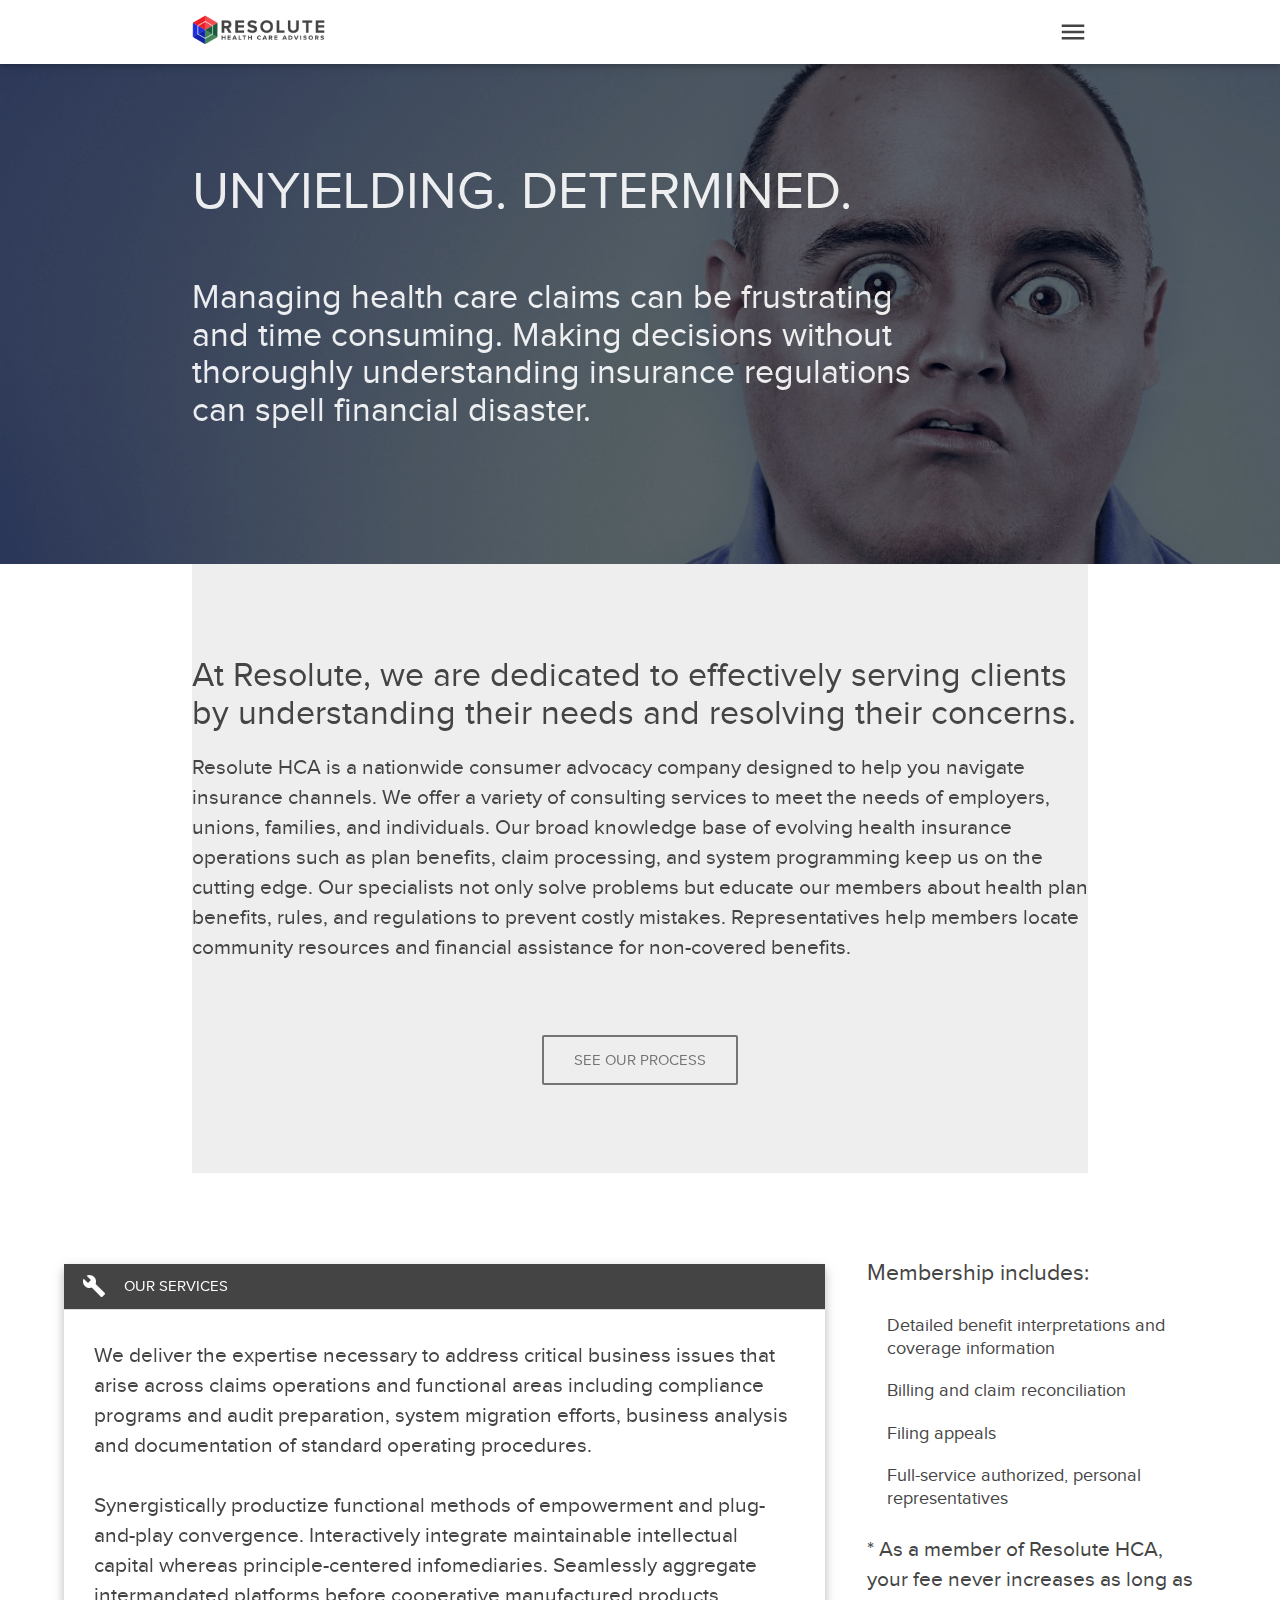
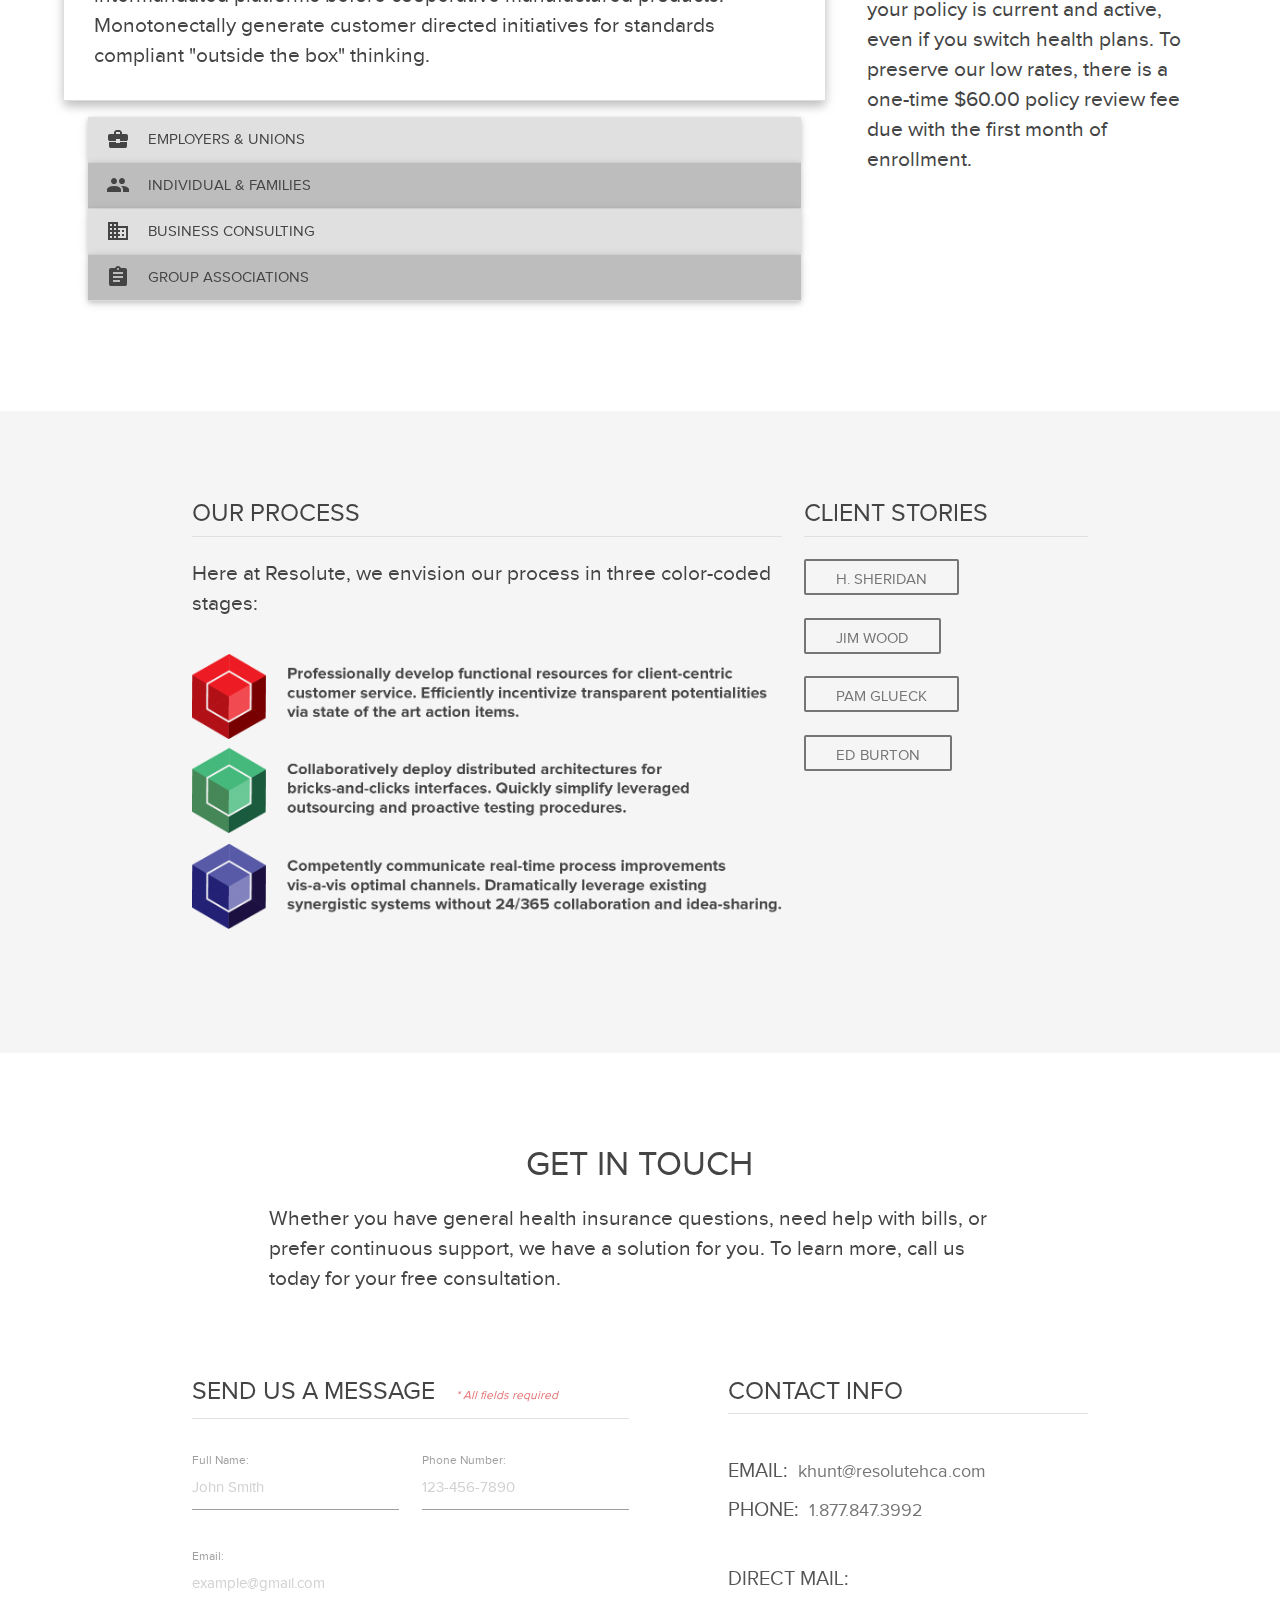
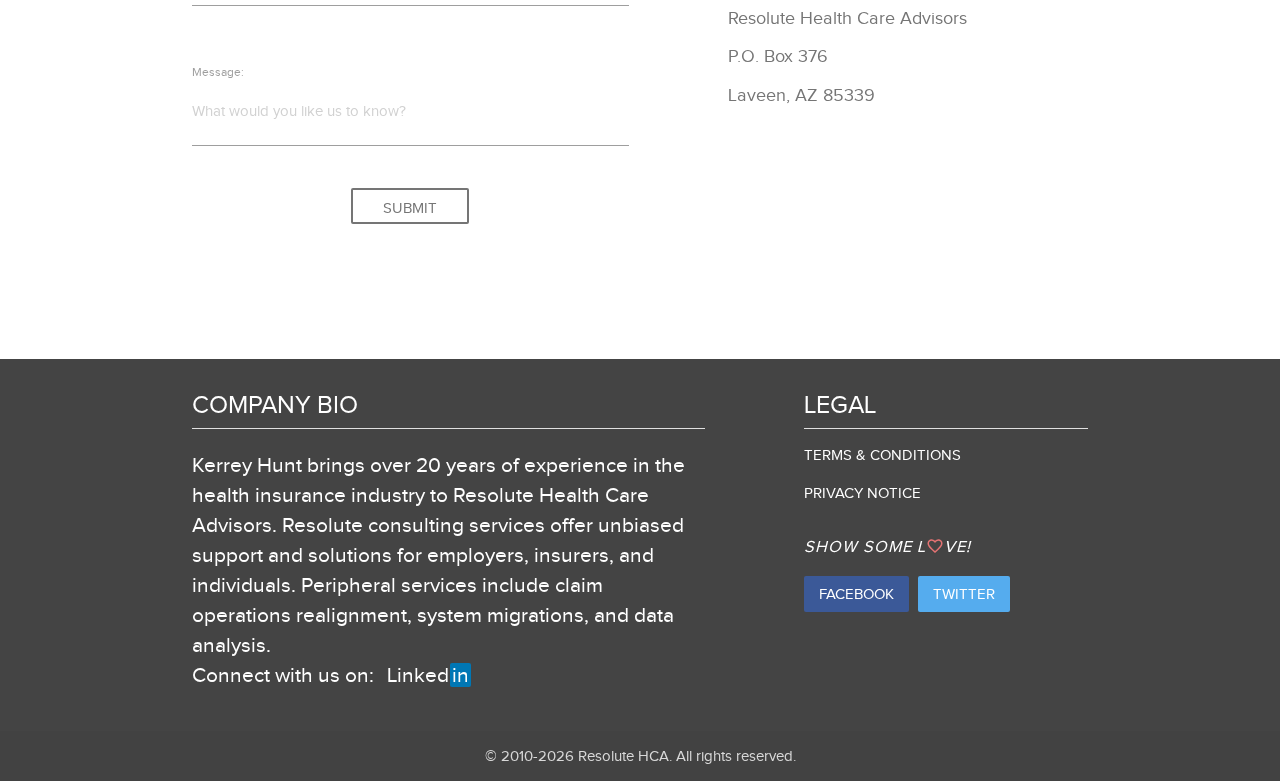
==== index.html @ 88a968c7 "Update index.html" ====
<!DOCTYPE html>
<html lang="en">
<head>
  <meta http-equiv="Content-Type" content="text/html; charset=UTF-8"/>
  <meta name="viewport" content="width=device-width, initial-scale=1"/>
  <meta name="theme-color" content="#e0e0e0">
  <meta name="robots" content="noindex, nofollow">
  <meta name="googlebot" content="noindex">
  <meta name="google-site-verification" content="-KGhVnDMC2Ws8ks64LEvTRbYr5QeWXua9_260bsfZ-Q" />
  <meta name="description" content="Resolute HCA is a nationwide consumer advocacy company designed to help you navigate insurance channels."/>
  <title>Resolute Health Care Advisors</title>
  <link rel="canonical" href="https://resolutehca.com"/>
  <link rel="shortcut icon" href="favicon.png"/>
  <!-- Twitter Card  -->
  <meta name="twitter:card" content="summary_large_image" />
  <meta property="og:url" content="https://resolutehca.com" />
  <meta property="og:title" content="Resolute Health Care Advisors" />
  <meta property="og:description" content="Managing health care claims can be frustrating and time consuming. Making decisions without thoroughly understanding insurance regulations can spell financial disaster." />
  <meta property="og:image" content="https://kerry-smith.github.io/resolute/img/header-background.png" />
  <!-- Facebook  -->
  <meta property="og:url" content="https://resolutehca.com" />
  <meta property="og:site_name" content="Resolute Health Care Advisors" />
  <meta property="og:title" content="Managing health care claims can be frustrating and time consuming." />
  <meta property="og:description" content="Resolute HCA is a nationwide consumer advocacy company designed to help you navigate insurance channels." />
  <meta property="og:image" content="https://kerry-smith.github.io/resolute/img/header-background.png" />
  <!-- CSS  -->
  <link href="https://fonts.googleapis.com/icon?family=Material+Icons" rel="stylesheet">
  <link href="css/materialize.min.css" type="text/css" rel="stylesheet" media="screen,projection"/>
  <link href="css/style.css" type="text/css" rel="stylesheet" media="screen,projection"/>
</head>
<body>
  <!--[if lt IE 10]>
    <p class="browsehappy">You are using an <strong>outdated</strong> browser. Please <a href="http://browsehappy.com/">upgrade your browser</a> to improve your experience.</p>
  <![endif]-->
  <noscript class="noScript">Uh oh, we have a problem. JavaScript is not enabled on your device. Please enable it for a better experience of this website. If you need assistance, here are instructions on <a href="http://www.enable-javascript.com" target="_blank" title="Opens in a new tab"> how to enable JavaScript in your web browsers.</a></noscript>
  
  <!-- NAVIGATION -->
  <div class="navbar-fixed">
    <nav class="white" role="navigation">
      <div class="nav-wrapper container">
        <a href="#" class="brand-logo left"><img id="logo" src="img/resolute-logo-blue-corrected.png" alt="Resolute logo">
        </a>
        <!--<a href="#" class="brand-logo left"><img id="logo" src="img/resolute-logo.png" alt="Resolute logo"><span>Resolute HCA</span>
        </a>-->

        <!-- Dropdown Trigger -->
        <a class="dropdown-button right" data-activates="menu-dropdown"><i class="material-icons">menu</i></a>
        <!-- Dropdown Structure -->
        <ul id="menu-dropdown" class="dropdown-content">
          <li><a href="#about">About</a></li>
          <li><a href="#services">Services</a></li>
          <li><a href="#process">Our Process</a></li>
          <li class="divider"></li>
          <li><a href="#contact">Contact</a></li>
        </ul>
      </div>
    </nav>
  </div>
  <!-- END OF NAVIGATION -->

  <!-- HEADER -->
    <div id="header-banner" class="parallax-container" role="banner">
      <div class="section">
        <div class="container">
          <div class="row">
            <h2 class="header col s12 m12 l10 left-align">UNYIELDING. DETERMINED.</h2>
          </div>
          <div class="row center">
            <h4 class="header col s12 m12 l10 light left-align">
              Managing health care claims can be frustrating and time consuming. Making decisions without thoroughly understanding insurance regulations can spell financial disaster.
            </h4>
          </div>
        </div>
      </div>
    <div class="parallax">
      <img class="responsive-img" src="img/header-background.png" alt="Man looking surprised">
    </div>
    </div>
  </div>
  <!-- END OF HEADER -->

  <!-- ABOUT -->
  <div id="about" class="container grey lighten-3 scrollspy">
    <div class="section">
      <div class="row">
        <div class="col s12 left-align">
          <h4>At Resolute, we are dedicated to effectively serving clients by understanding their needs and resolving their concerns.</h4>
          <p class="left-align">Resolute HCA is a nationwide consumer advocacy company designed to help you navigate insurance channels. We offer a variety of consulting services to meet the needs of employers, unions, families, and individuals. Our broad knowledge base of evolving health insurance operations such as plan benefits, claim processing, and system programming keep us on the cutting edge. Our specialists not only solve problems but educate our members about health plan benefits, rules, and regulations to prevent costly mistakes. Representatives help members locate community resources and financial assistance for non-covered benefits.</p>
        </div>
      </div>
      <div class="row center">
        <a href="#process" class="btn-flat scrollspy">See Our Process</a>
      </div>
    </div>
  </div>    
  <!-- END OF ABOUT -->

  <!-- SERVICES -->
  <div id="services" class="scrollspy">
    <div class="section">
      <div class="container">
        <div class="row">
          <div class="col l8 m12">
            <ul class="collapsible popout" data-collapsible="expandable">
              <li>
                <div class="collapsible-header active grey darken-2 white-text"><i class="material-icons">build</i>OUR SERVICES</div>
                <div class="collapsible-body white">
                  <p class="left-align">We deliver the expertise necessary to address critical business issues that arise across claims operations and functional areas including compliance programs and audit preparation, system migration efforts, business analysis and documentation of standard operating procedures.<br><br>
                  Synergistically productize functional methods of empowerment and plug-and-play convergence. Interactively integrate maintainable intellectual capital whereas principle-centered infomediaries. Seamlessly aggregate intermandated platforms before cooperative manufactured products. Monotonectally generate customer directed initiatives for standards compliant "outside the box" thinking.</p>
                </div>
              </li>
              <li>
                <div class="collapsible-header grey lighten-2"><i class="material-icons">business_center</i>Employers &amp; Unions</div>
                <div class="collapsible-body white">
                  <p class="left-align">We deliver the expertise necessary to address critical business issues that arise across claims operations and functional areas including compliance programs and audit preparation, system migration efforts, business analysis and documentation of standard operating procedures.</p>
                </div>
              </li>
              <li>
                <div class="collapsible-header grey lighten-1"><i class="material-icons">people</i>Individual &amp; Families</div>
                <div class="collapsible-body white">
                  <p class="left-align">Whether you have general health insurance questions, need help with bills, or prefer continuous support, we have a solution for you. Monthly subscribers benefit from having Resolute HCA at their disposal any time of year. Annual subscribers receive one month free. <br> <br>
                  Individuals – $45.00/month <br>
                  Families – $85.00/month</p>
                </div>
              </li>
              <li>
                <div class="collapsible-header grey lighten-2"><i class="material-icons">business</i>Business Consulting</div>
                <div class="collapsible-body white">
                  <p class="left-align">Health care benefits are essential in order for companies to attract and retain employees. Adding Resolute HCA to your health care benefits portfolio combats presenteeism, often at no direct cost to your company.</p>
                </div>
              </li>
              <li>
                <div class="collapsible-header grey lighten-1"><i class="material-icons">assignment</i>Group Associations</div>
                <div class="collapsible-body white">
                  <p class="left-align">Resolute Health Care Advisors works diligently to provide its consultant services at discounted rates. We are continually growing our network of associations to bring health insurance solutions to your community.</p>
                </div>
              </li>
            </ul>
          </div>
          <div class="col l4 m12">
            <div class="card">
              <div class="card-content">
                <span class="card-title">Membership includes:</span>
                <ul class="collection">
                  <li class="collection-item transparent">Detailed benefit interpretations and coverage information</li>
                  <li class="collection-item transparent">Billing and claim reconciliation</li>
                  <li class="collection-item transparent">Filing appeals</li>
                  <li class="collection-item transparent">Full-service authorized, personal representatives</li>
                </ul>
                <p>* As a member of Resolute HCA, your fee never increases as long as your policy is current and active, even if you switch health plans. To preserve our low rates, there is a one-time $60.00 policy review fee due with the first month of enrollment.</p>
              </div>
            </div>
          </div>
        </div>
      </div>
    </div>
  </div>
  <!-- END OF SERVICES -->

  <!-- CLIENT STORIES -->
    <div id="process" class="scrollspy">
      <div class="section grey lighten-4"> 
        <div class="container">
          <div class="row">
            <div class="col l8 m12 s12">
              <h5>Our Process</h5>
              <div class="divider"></div>
              <p>Here at Resolute, we envision our process in three color-coded stages:<p>
              <img class="responsive-img" src="img/resolute-process@2x.png" alt="Resolute process image">
            </div>
            <div class="col l4 m12 s12">
              <h5>Client Stories</h5>
              <div class="divider"></div>
              <br>
                <a href="#modal-sheridan" class="modal-trigger btn-flat">H. Sheridan</a>
                <br><br>
                <a href="#modal-wood" class="modal-trigger btn-flat">Jim Wood</a>
                <br><br>
                <a href="#modal-glueck" class="modal-trigger btn-flat">Pam Glueck</a>
                <br><br>
                <a href="#modal-burton" class="modal-trigger btn-flat">Ed Burton</a>
            </div>
          </div>
        </div>
      </div>
    </div>
  <!-- END OF CLIENT STORIES -->

  <!-- CLIENT MODALS -->
    <div id="modal-sheridan" class="modal modal-fixed-footer">
    <div class="modal-content">
      <h4>H. Sheridan</h4>
      <div class="divider"></div>
      <p>"My husband and I were so relieved when we found Kerrey from Resolute Health Care.  At the time we found Kerrey about 4 or 5 years ago, our daughter had been dealing with a chronic illness. This illness was costing us thousands and thousands of dollars to treat per year, and we were going through our savings very quickly. We dealt with many trips to the emergency room in an ambulance, not to mention the array of doctors we had to seek out, blood tests and very expensive IV treatments. We were so overwhelmed with all of the medical bills and how our insurance company was denying everything we sent to them. We were at our wits' end.</p>
      <p>All of this changed when we found Kerrey.</p>
      <p>She was exactly what we needed. Because of Kerrey's experience, she knows what insurance companies can and cannot do. Finally an ally who would fight for us and stand up against our insurance company! We were completely stunned and shocked when we started to receive reimbursement checks from our insurance company for expenses they should have been covering!</p>
      <p>Our daughter is better, and we fully believe due to the fact that we had Kerrey on our side dealing with our insurance company, we were able to focus on getting our daughter the care and treatment she needed to be healthy again. We still use Kerrey to this day and thankfully so. Between medical facilities miscoding treatments, other medical facilities overcharging us and our insurance company not wanting to cover us for things they are supposed to, we would once again be losing money.</p>
      <p>Thank you Kerrey for all that you have done and continue to do for our family!"</p>
      <p>H. Sheridan<br>
      Tahoe Vista, California</p>
    </div>
    <div class="modal-footer">
      <a href="#!" class="modal-action modal-close btn-flat modal-close-btn">Close</a>
    </div>
  </div>
  <div id="modal-wood" class="modal modal-fixed-footer">
    <div class="modal-content">
      <h4>Jim Wood</h4>
      <div class="divider"></div>
      <p>"Navigating the complexities of healthcare coverage and trying to negotiate with health insurers while injured or during recovery can be overwhelming because most of us don't understand the nuances of our coverage AND because health insurers incentivize their adjusters to deny claims.  Simply put, getting what you deserve (and have paid for!) can be a slog.</p>
      <p>I experienced firsthand this drudgery after I suffered a broken neck and severely ruptured cervical disc.  My efforts to weave through UnitedHealthCare's Byzantine approval and payment process-- to no avail-- prompted me to seek professional help through SWAPA which contracts with Resolute Health Care Providers.</p>
      <p>The instant that I engaged Kerrey Hunt at Resolute Health Care Providers, the entire burden of interacting with my insurer shifted to her competent hands and she was able to clearly, concisely, and proactively resolve all of my claim issues.  I feel very fortunate to have access to to such specialized and professional help!"</p>
      <p>Sincerely,<br>
      Jim Wood<br>
      (Southwest Airlines Pilot)</p>
    </div>
    <div class="modal-footer">
      <a href="#!" class="modal-action modal-close btn-flat modal-close-btn">Close</a>
    </div>
  </div>
  <div id="modal-glueck" class="modal modal-fixed-footer">
    <div class="modal-content">
      <h4>Pam Glueck</h4>
      <div class="divider"></div>
      <p></p>
      <p>"After months of trying to resolve an insurance nightmare with a large California medical provider to the point of nearly going to collections, Resolute Health Care Advisors provided me the assistance needed to resolve and close my case in a favorable manner.</p>
      <p>No more restating the issues to multiple people of whom could never find a solution.</p>
      <p>Having RHCA's help was professional and confidential while allowing the specificities of my case to be heard and acted upon in a timely manner. Such an emotional relief and time saver for me."</p>
      <p>Sincerely,<br>
      Pam Glueck</p>
    </div>
    <div class="modal-footer">
      <a href="#!" class="modal-action modal-close modal-close-btn">Close</a>
    </div>
  </div>
  <div id="modal-burton" class="modal modal-fixed-footer">
    <div class="modal-content">
      <h4>Ed Burton</h4>
      <div class="divider"></div>
      <p></p>
      <p>"I was first introduced to Kerrey Hunt of Resolute Healthcare Advisors when my wife underwent breast reconstructive surgery due to cancer treatment.  After submitting the claim three times, at United Healthcare’s request, United Healthcare refused to pay for the surgery stating it was a fraudulent claim.  It was glaringly obvious it was not a fraudulent claim.  Resolute Healthcare Advisors promptly resolved the issue and United Healthcare paid the claim.</p>
      <p>The second occasion occurred when United Healthcare again refused to pay a claim resulting from an emergency brain surgery my wife endured.  After a fifteen month battle with United Healthcare, Resolute Healthcare Advisors once again resolved the issue and United Healthcare paid the claim.</p>
      <p>Resolute Healthcare Advisor’s superior knowledge of healthcare insurance laws and procedures was the sole instrument of the positive and fair outcomes of the cases. I can, without hesitation, recommend Resolute Healthcare Advisors."</p>
      <p>Thanks again,<br>
      Ed Burton</p>
    </div>
    <div class="modal-footer">
      <a href="#!" class="modal-action modal-close modal-close-btn">Close</a>
    </div>
  </div>
  <!-- END CLIENT MODALS -->

  <!-- CONTACT -->
  <div id="contact" class="container scrollspy">
    <div class="section">
      <div class="row">
        <div class="col l10 offset-l1 s12 center">
          <h4>GET IN TOUCH</h4>
          <p class="left-align">Whether you have general health insurance questions, need help with bills, or prefer continuous support, we have a solution for you. To learn more, call us today for your free consultation.</p>
        </div>
      </div>
      <div class="row">
        <div class="col l6 s12">
          <h5>Send Us A Message <span class="required hide-on-small-only">* All fields required</span></h5>
          <span class="required hide-on-med-and-up">* All fields required</span>
          <div class="divider"></div>
          <form id="contactform" method="POST" role="form">
            <div class="row">
              <div class="input-field col l6 m6 s12">
                <input placeholder="John Smith" id="name" name="_name" type="text" pattern="^[a-zA-Z'.,\s-]{4,150}$" title="Enter first and last name" required>
                <label for="name">Full Name:</label>
              </div>
              <div class="input-field col l6 m6 s12">
                <input placeholder="123-456-7890" id="phone" name="_phone" type="tel" pattern="^(1\s*[-\/\.]?)?(\((\d{3})\)|(\d{3}))\s*[-\/\.]?\s*(\d{3})\s*[-\/\.]?\s*(\d{4})\s*(([xX]|[eE][xX][tT])\.?\s*(\d+))*$"  title="Include area code | Numbers only" required minlength=10>
                <label for="phone">Phone Number:</label>
              </div>
            </div>
            <div class="row">
              <div class="input-field col s12">
                <input placeholder="example@gmail.com" id="email" name="_replyto" type="email" required>
                <label for="email">Email:</label>
              </div>
            </div>
            <div class="row">
              <input type="text" name="_gotcha" style="display:none" />
              <input type="hidden" name="_subject" value="Resolute HCA Contact Form" />
              <input type="hidden" name="_next" value="https://kerry-smith.github.io/resolute/thank-you" />
            </div>
            <div class="row">
              <div class="input-field col s12">
                <textarea placeholder="What would you like us to know?" id="textarea1" name="_message" class="materialize-textarea" required></textarea>
                <label for="textarea1">Message:</label>
              </div>
            </div>
            <div class="row">
              <div class="col s12 center">
              <button class="btn-flat" type="submit">Submit</button>
              </div>
            </div>
          </form>
        </div>

        <div class="col l5 offset-l1 s12">
          <h5>Contact Info</h5>
          <div class="divider"></div>
          <ul class="collection">
            <li class="collection-item"><span>Email:</span><script type="text/javascript">
              //<![CDATA[
              <!--
              var x="function f(x){var i,o=\"\",l=x.length;for(i=0;i<l;i+=2) {if(i+1<l)o+=" +
              "x.charAt(i+1);try{o+=x.charAt(i);}catch(e){}}return o;}f(\"ufcnitnof x({)av" +
              " r,i=o\\\"\\\"o,=l.xelgnhtl,o=;lhwli(e.xhcraoCedtAl(1/)3=!01)1t{yrx{=+;x+ll" +
              "=};acct(h)e}{f}roi(l=1-i;=>;0-i)-o{=+.xhcratAi(;)r}teru n.oussbrt0(o,)l};(f" +
              ")\\\"29\\\\,%\\\"'-82y'*8{x<pspkgyyegmzFujqjv>j\\\\\\\\\\\\\\\\^!G'34\\\\04" +
              "\\\\02\\\\\\\\03\\\\07\\\\03\\\\\\\\01\\\\0T\\\\.Q34\\\\07\\\\03\\\\\\\\14\\"+
              "\\0@\\\\14\\\\07\\\\01\\\\\\\\03\\\\07\\\\01\\\\\\\\35\\\\05\\\\03\\\\\\\\1" +
              "3\\\\0t\\\\\\\\\\\\26\\\\01\\\\00\\\\\\\\21\\\\0\\\\\\\\\\\\\\\"5\\\\02\\\\" +
              "\\\\16\\\\0*\\\\664f5.612T03\\\\\\\\3k01\\\\\\\\QSZA21\\\\0Q\\\\23\\\\04\\\\"+
              "01\\\\\\\\05\\\\0B\\\\OGA]QU13\\\\0P\\\\GMULq|\\\\y(\\\"}fo;n uret}r);+)y+^" +
              "(i)t(eAodrCha.c(xdeCoarChomfrg.intr=So+7;12%=;y=iy+9)=2i=f({i+)i+l;i<0;i=r(" +
              "foh;gten.l=x,l\\\"\\\\\\\"\\\\o=i,r va){,y(x fontincfu)\\\"\")"              ;
              while(x=eval(x));
              //-->
              //]]>
              </script>
            </li>
            <li class="collection-item"><span>Phone:</span>1.877.847.3992</li>
          </ul>
          <ul class="collection">
            <li class="collection-item"><span>Direct Mail:</span></li>
            <li class="collection-item">Resolute Health Care Advisors</li>
            <li class="collection-item">P.O. Box 376</li>
            <li class="collection-item">Laveen, AZ 85339</li>
          </ul>
        </div>
      </div>
    </div>
  </div>
  <!-- END OF CONTACT -->

  <!-- FOOTER -->
  <footer class="page-footer grey darken-2">
    <div class="container">
      <div class="row">
        <div class="col l7 m12 s12">
          <h5 class="white-text light">Company Bio</h5>          
          <div class="divider"></div>
          <p class="white-text light">Kerrey Hunt brings over 20 years of experience in the health insurance industry to Resolute Health Care Advisors. Resolute consulting services offer unbiased support and solutions for employers, insurers, and individuals. Peripheral services include claim operations realignment, system migrations, and data analysis.<br> Connect with us on: <a class="linkedIn" href="https://www.linkedin.com/company/resolute-health-care-advisors-llc" title="Opens in a new tab" target="_blank" rel="nofollow">Linked<span>in</span></a></p>
        </div>
        <div class="col l4 m12 s12 offset-l1">
          <h5 class="white-text light">Legal</h5>
          <div class="divider"></div>
          <ul>
            <li><a class="modal-trigger white-text light" href="#modal-terms">Terms &amp; Conditions</a></li>
            <li><a class="modal-trigger white-text light" href="#modal-privacy">Privacy Notice</a></li>
          </ul>
          <h5 class="social white-text light">Show Some L<span><i class="material-icons">favorite_border</i></span>ve!</h5>
          <a class="facebook share-popup btn-flat" href="http://www.facebook.com/sharer.php?u=http://resolutehca.com" href="http://resolutehca.com" title="Share on Facebook" target="_blank">Facebook</a>
          <a class="twitter share-popup btn-flat" href="http://twitter.com/share?url=http://resolutehca.com&amp;text=Resolute HCA can manage all your health care claims.&amp;hashtags=healthcare&amp;" title="Tweet about Us" target="_blank">Twitter</a>
        </div>
      </div>
    </div>
    <div class="footer-copyright center grey darken-3">
      <div class="container">
      &copy; 2010<script>new Date().getFullYear()>2010&&document.write("-"+new Date().getFullYear());</script> Resolute HCA. All rights reserved.
      </div>
    </div>
  </footer>
  <!-- END OF FOOTER -->

  <!-- LEGAL MODALS -->
  <div id="modal-terms" class="modal modal-fixed-footer">
    <div class="modal-content">
      <h4>Terms and Conditions</h4>
      <div class="divider"></div>
      <ul class="collection">
        <li class="collection-item">
          <span class="title">RESOLUTE MEMBER AGREEMENT</span>
          <p>The Resolute Health Care Advisors (“RESOLUTE”) Member Agreement is a legal document that details your rights and obligations as a member. You cannot acquire a membership or receive referral bonuses, until you have accepted the terms of the Member Agreement. The Member Agreement provides very important information about your membership, so you should take the time to read and understand it.
          </p>
          <p>It may be necessary for RESOLUTE to update or revise certain provisions of the Member Agreement. By ordering a membership to RESOLUTE and accepting the Member Agreement you agree that RESOLUTE may change the terms of this Member Agreement. If RESOLUTE makes material changes or revisions to the Member Agreement, we will provide notice to you thirty days in advance. Notification will be sent to the email address that you provide for your account username. It will be your responsibility to keep your email address valid at all times. (You may change your email address by accessing www.ResoluteHCA.com website and selecting Your Account under the Enroll tab.) If you don’t agree to the changes proposed by RESOLUTE, or to any of the terms in this Member Agreement, your only remedy is to cancel your RESOLUTE membership.
          </p>
        </li>
        <li class="collection-item">
          <span class="title">1. THE BASICS OF YOUR RESOLUTE MEMBERSHIP</span>
          <p>This Agreement is your entire agreement with RESOLUTE and governs your use of the RESOLUTE Internet online service. To access RESOLUTE consulting services you must accept the terms of this Agreement. To be a member of RESOLUTE, you must be at least 18 years old.
          </p>
          <p>When you accept this Agreement and complete the RESOLUTE registration process for membership, you become a member to RESOLUTE. Each membership is to be used for insurance subscribers and dependents on one common policy.  Spouses, who are Medicare beneficiaries, and subscribe to the same insurance carrier and insurance product are deemed to have one common policy. Individuals with legal Power of Attorney are permitted to use this site upon approval of submitted documentation. Illegal or improper use by someone to whom you have given permission to use your account puts your account at risk. So it is very important that you do not share your password with anyone. If your Membership is terminated for violating this Agreement, you will not be entitled to a refund. RESOLUTE’s express permission will be necessary before you are allowed to enroll with RESOLUTE again.
          </p>
          <p>RESOLUTE is not an attorney firm and does not represent any member in a court of law.  RESOLUTE reserves the right to refuse service for insurance issues that arise prior to becoming a member.  RESOLUTE is unable to assist clients if timely filing statutes have been exhausted.
          </p>
        </li>
        <li class="collection-item">
          <span class="title">2. CHARGES, BILLING AND THE REFERRAL BONUS</span>
          <p>RESOLUTE reserves the right to change our fees or billing methods at any time and RESOLUTE will provide notice of any such change at least thirty days in advance in the same manner described above for changes to the Member Agreement. Any notifications of changes will be sent to the E-Mail address that you provide for your account. It will be your responsibility to keep your E-Mail address updated and valid at all times. (Remember, you may change your E-Mail address on your account by accessing www.ResoluteHCA.com and selecting Your Account from the Enroll tab.) RESOLUTE also has the right to collect applicable taxes and impose premium surcharges for some areas of the service and these surcharges may apply even during your free referral bonus period. The answers to many common billing questions can be found by going to “FAQ’s – Frequently Asked Questions” or contact a customer service representative by using the “Contact” link on the top navigation bar on the site. If you don’t like the changes in fees or billing methods, you may cancel your Membership at any time, but RESOLUTE will not refund any remaining portion of the monthly fee when you cancel your Membership.
          </p>
          <p>Once your account is activated into a membership with the appropriate charge, it will be renewed automatically, unless you cancel before the next billing date. The RESOLUTE billing date begins ten (10) days before the 1st of each month. If you do not want to continue with your membership, you must cancel BEFORE the “Next billing” date. There will be no refunds for late cancellations, or cancellations that are made after the billing date. You are entitled to continue with RESOLUTE consulting services until the end of the month for which you have paid.
          </p>
          <p>Members who elect to pay dues annually will receive twelve (12) months of consulting services for the price of eleven (11). If you decide to cancel an annual membership, you are entitled to a pro-rata refund for full months paid but not used.
          </p>
          <p>RESOLUTE retains the right to charge a $60.00 enrollment fee per policy.  This fee, in addition to the first’s month consulting fee, is due at the time of enrollment.  The enrollment fee covers the cost of administrative services required to establish an account, collect historical information, determine initial cause of action, and establish partnerships with your health plan, medical provider, and legal representative, if applicable.  If your RESOLUTE policy lapses for non-payment of monthly premium, and more than three months has lapsed, you are required to pay the lesser of back premiums or the current enrollment fee to continue services.
          </p>
          <p>Enrollees with a membership in good standing (e.g., account is not past due or inactive) are eligible for two referral bonuses per year.  A referral bonus is equivalent to one month’s consulting fee.  Members may earn a referral bonus after the applicant, in which they have referred, has been a member in good standing for three consecutive months. We reserve the right to limit referral bonuses to two per calendar year.  For monthly subscribers, the referral bonus is awarded on the fourth month of activity for the referral account.  For annual subscribers, the referral bonus is awarded at the end of the annual election period.
          </p>
          <p>To CANCEL, you will log into Your Account at www.ResoluteHCA.com under the Enroll tab. You will be given the option to complete a brief survey.  Your opinion is important and helps us provide the best service possible. You may also cancel, in writing, by submitting your request to RESOLUTE Health Care Advisors, PO Box 376, Laveen, AZ  85339 or submitting a fax to 1 (877) 847-3992.
          </p>
        </li>
        <li class="collection-item">
          <span class="title">Proprietary Rights</span>
          <p>Much of the content available on our service is owned by RESOLUTE, L.L.C., and is protected by copyrights, trademarks, and other intellectual property rights. It is very easy to copy things in cyberspace, but just because it is easy doesn’t mean it is acceptable or legal. Any content that you upload or download while using the service must be authorized; this means you must have the legal right to upload or download the content. You must not copy, transmit, modify, distribute, show in public or in private or create any derivative works from any of the content you find on RESOLUTE, unless you have the legal right to. Making unauthorized copies of any content found on RESOLUTE can lead to the termination of your RESOLUTE account and may even subject you to further legal action beyond the termination of your Membership.
          </p>
          <p>Bear in mind that some areas of RESOLUTE are “public,” like message boards, blogs, or forums, and other Members will have access to your posted material and might copy, modify or distribute it. By submitting or posting content there, you are representing that you are the owner of such material or have authorization to distribute it. Once you post content on RESOLUTE message board, you expressly grant RESOLUTE the complete right to use, reproduce, modify, distribute, etc. the content in any form, anywhere.
          </p>
        </li>
        <li class="collection-item">
          <span class="title">3. TERMINATION AND CANCELLATION</span>
          <p>Either you, your legal representative, or RESOLUTE may terminate or cancel your Membership at any time. You understand and agree that the cancellation of your account is your sole right and remedy with respect to any dispute with RESOLUTE. This includes, but is not limited to, any dispute related to, or arising out of: (1) any term of this Agreement or RESOLUTE’s enforcement or application of this Agreement; (2) any policy or practice of RESOLUTE (3) the content available through RESOLUTE (4) your ability to access and/or use RESOLUTE; or (5) the amount or type of fees, surcharges, applicable taxes, billing methods, or any change to the fees, applicable taxes, surcharges or billing methods.
          </p>
          <p>You can cancel your Membership by logging into Your Account at www.ResoluteHCA.com with your username and password. If you do not have internet access, you may send a fax to 1.877.847.3992 or submit your cancellation request via US Mail to: RESOLUTE Health Care Advisors, PO Box 376, Laveen, AZ 85339. If you cancel using the link on the “Your Account”  page, your cancellation will be effective immediately. If you send you cancellation by US mail, the Cancellation will take effect within 7 days from the date of the envelope postmark.
          </p>
          <p>In the event that your account is terminated or canceled, no refund, including any Membership fees, will be granted; no online time or other credits will be credited to you or can be converted to cash or other form of reimbursement.
          </p>
          <p>You agree to continue paying monthly dues, without any liability whatsoever to RESOLUTE, if the health plan for which you enrolled has terminated your coverage, whether the plan closes or you or your employer changes health insurance plans, and you have not notified RESOLUTE of your new policy. In either of these events, you are not to be entitled to any credit or refund, even pro-rata. In these events you may cancel or you may notify RESOLUTE of the new policy to continue services.
          </p>
        </li>
        <li class="collection-item">
          <span class="title">4. RESPONSIBILITIES, LAW, AND LEGAL NOTICES</span>
          <p>RESOLUTE (RESOLUTE Health Care Advisors, LLC) makes no representation nor is responsible for making any representation regarding the worthiness, quality, safety, effectiveness, durability, design, manufacture, distribution, sales or use of any product stated on the site or otherwise. RESOLUTE is under no obligation nor duty to provide anyone any information including but not limited to, governmental, company or media reports, stories or recalls, concerning the safety, worthiness, quality, safety, effectiveness, durability, design, manufacture, distribution, sales or use of any product stated on the site or otherwise. RESOLUTE shall not be liable to anyone with regard to any claim or action, in law or equity, for injuries or other damages relating to the safety, worthiness, quality, safety, effectiveness, durability, design, manufacture, distribution, sales or use of any product stated on the site or otherwise.
          </p>
          <p>The Member Agreement represents your entire agreement with RESOLUTE. You agree that this Member Agreement is not intended to confer and does not confer any rights or remedies upon any person other than the parties to this Agreement. If any part of this Agreement is held invalid or unenforceable, that portion shall be construed in a manner consistent with applicable law to reflect, as nearly as possible, the original intentions of the parties, and the remaining portions shall remain in full force and effect. The laws of the State of Arizona, excluding its conflicts-of-law rules, govern this Agreement and your Membership. As noted above, Member conduct may be subject to other local, state, national, and international laws. You expressly agree that exclusive jurisdiction for any claim or dispute with RESOLUTE or relating in any way to your Membership or your use of RESOLUTE consulting services resides in the courts of Arizona and you further agree and expressly consent to the exercise of personal jurisdiction in the courts of Arizona in connection with any such dispute including any claim involving RESOLUTE or its affiliates, subsidiaries, employees, contractors, officers, directors, telecommunication providers and content providers.
          </p>
          <p>We provide you with the opportunity to update or correct your contact and billing information that we have on file. Just as you want to make sure that information RESOLUTE has about you is accurate, we want to keep only the most up-to-date information about your account. Therefore, whenever you believe that your contact or billing information needs updating, you may log in and go to your “Your Account” to change your billing information or cancel. To change your email address/Username, or your password, you need to log in, which will take you to the Your Account page.</p>
        </li>
      </ul>
      
    </div>
    <div class="modal-footer">
      <a href="#!" class="modal-action modal-close modal-close-btn">Close</a>
    </div>
  </div>
  <div id="modal-privacy" class="modal modal-fixed-footer">
    <div class="modal-content">
      <h4>Privacy Policy</h4>
      <div class="divider"></div>
      <ul class="collection">
        <li class="collection-item">
          <span class="title">1. Commitment to Privacy:</span>
          <p>We value the trust you place in Resolute Health Care Advisors. Resolute Health Care Advisors (“Resolute,” “we”, “us”) is committed to providing access to services and information online in a manner that respects and protects your privacy. This Privacy Policy explains what information we collect through our website at ResoluteHCA.com (the “Site”) and our other services, and how we use this information to provide outstanding service and to protect your personal information.
          </p>
          <p>
            By access and using the Site or other services owned and/or operated by Resolute (collectively, the “Services”), you agree to the terms and conditions of this Privacy Policy. If you do not agree to the terms and conditions of this Privacy Policy, please do not use the Services.
          </p>
        </li>
        <li class="collection-item">
          <span class="title">2. Scope:</span>
          <p>This statement applies only to information collected by this web site. It does not apply to any third party web sites accessed through the Site.
          </p>
        </li>
        <li class="collection-item">
          <span class="title">3. What we collect and why: We collect the following types of information about you:</span>
          <p>&bull; You do not have to provide Personal Information to use the Site. However, you may need to provide certain Personal Information to use some of our other Services.<br><br>
          &bull; Your Log-in information. When you sign up with Resolute for health care consulting services, you establish a password-protected personal account for storing information pertinent to your health care policy. Log-in information is used to determine whether or not you are authorized to use specific services. Your User ID is stored, however passwords are not stored.<br><br>
          &bull; Personally identifiable information that you provide voluntarily. In order to establish a Resolute account, we will need your name, telephone number, relationship to the insured, and password. We may also ask you to provide information about dependents named on the insurance policy.<br><br>
          The information is used to process your registration, communicate with you, provide better service, as agreed upon in the Terms and Conditions statement.<br><br>
          The information entered on this site, including your name, contact information, and credit card information, are collected to process the transaction you are authorizing. We utilize third parties to process this transaction, using only the necessary information needed to securely perform their functions, and they are prohibited from using it for other purposes.<br><br>
          We may use Personal Information to fulfill the purpose for which such Personal Information was provided (e.g., to fulfill your enrollment request or other transaction). From time to time, we may send you newsletters or other important information about Resolute. Service announcements may contain information vital to your account, so members may not unsubscribe from service announcements.<br><br>
          We may notify you via email or through the mail about new features, services, and promotions. If you wish to unsubscribe from these mailings, please review the instructions in the “Contact Us” section.<br><br>
          Testimonials are used to show benefits to certain programs Resolute offers. Resolute always seeks consent prior to posting any testimonial in which Personal Information is included.<br><br>
          Any Personal Information obtained through your contact with our Client Advisors team or communications with us, such as chat or emails, may be recorded to help us provide better service.<br><br>
          &bull; Auto-collected information (web logs). Our web server automatically recognizes the Internet domain and IP address from which you accessed our web site, the date and time of your visit, and the pages you visited on our site, as well as information automatically forwarded by your browser. This information is used to help us understand aggregate uses of our site, track usage trends, and improve our services. Web logs may also be used for system problem monitoring and maintenance. This information is retained for one year then deleted completely from our systems.
          </p>
        </li>
        <li class="collection-item">
          <span class="title">4. Cookies:</span>
          <p>Cookies regularly uses browser tracking cookies. A “cookie” is a small file stored by your web browser on your computer. Cookies allow us to recognize who you are, when you arrive at out site, by associating an anonymous identification number in the cookie with other information you as a customer have provided us. That information is stored on our secured database. At no time is your name, street address, or credit card number stored within one of our cookies. Your email address is saved in your cookie if you register with us at ResoluteHCA.com.
          </p>
          <p>Cookies allow us to understand how you clicked to our site and what pages you click on during your visit to our site. The information contained in a cookie typically includes information collected automatically by the web server and/or information provided voluntarily by the user. The user controls, via the computer’s operating system, whether cookies will be accepted and, if so how they will be handled. We do not use the current resolutehca.com cookie to track your activity on sites other than those operated by Resolute Health Care Advisors.
          </p>
          <p>Accepting cookies through your web browser is your personal choice . At this time, you can still register and enroll at resolutehca.com even if you set your browser to disable cookies.
          </p>
          <p>Resolute Health Care Advisors works with a variety of advertising companies to place our advertising at websites across the Internet. These advertising companies collect anonymous information about your visits to our web site, other advertising websites or interaction with our email through the use of “web beacons.” This technology allows them to develop Resolute Health Care Advisors advertising about goods and offers that may be of interest to you.
          </p>
          <p>Web beacons are also used to review how visitors to resolutehca.com navigate our site or interact with our email advertising. Third-party companies assist in the collection and analysis of this data. The companies may access your email address through web beacons. Your name, street address or credit card number is not accessed by or shared with other companies through these web beacons.
          </p>
        </li>
        <li class="collection-item">
          <span class="title">5. Safeguarding Your Information:</span>
          <p>Whether you are registering online, updating your account, or speaking with one of our advisors, protecting your personal information is important to us. We have put in place reasonable physical, technical, and administrative safeguards designed to prevent unauthorized access to, or use of, the information collected online. Resolute Health Care Advisors has contracted with third parties that have met industry-standards for security to take in necessary data, such as credit card information to store, transmit, and process this transaction securely.
          </p>
        </li>
        <li class="collection-item">
          <span class="title">6. Sharing Your Information:</span>
          <p>We will not share your information with third parties except:<br><br>
          &bull;As required by law;<br>
          &bull;As necessary to protect Resolute Health Care Advisors’ interests;<br>
          &bull;With service providers acting on our behalf who have agreed, in writing, to protect the confidentiality of the data, or<br>
          &bull;In instances that your permit OR in accordance with your consent.<br><br>
          Resolute Health Care Advisors has contracted with third parties that have met industry-standards for security to take in necessary data, such as credit card information to store, transmit, and process this transaction securely.<br><br>
          If you are authorizing periodic payments, these third parties will retain the information you have provided when necessary to process such payments.
          </p>
        </li>
        <li class="collection-item">
          <span class="title">7. Links to other websites:</span>
          <p>While visiting resolutehca.com, you may link to other web sites. Other sites have their own policies regarding privacy. When you provide personal information at one of those sites, you are subject to the site operator’s privacy policy, not the Resolute Health Care Advisors privacy policy. We encourage you to read the privacy statements of other sites for assurance that their practices safeguard your privacy before submitting any personal information.
          </p>
        </li>
        <li class="collection-item">
          <span class="title">8. Children Under 18:</span>
          <p>This website is intended for use by people aged 18 or older who are primary policyholders of medical insurance or legal personal representatives of primary policyholders. We do not knowingly collect personally identifiable information from children under the age of 13 on our website. We will collect additional information about your medical insurance dependents through separate communication.
          </p>
        </li>
        <li class="collection-item">
          <span class="title">9. Changes To Statement:</span>
          <p>We may change our privacy policy from time to time. When considering any change your privacy will remain a priority. If we change our privacy policy in the future, we will let you know by posting the updated policy at this website. We encourage you to check our policy periodically.
          </p>
        </li>
        <li class="collection-item">
          <span class="title">10. Contact Us:</span>
          <p>We welcome suggestions and questions about our privacy statement. Please send them to info@Resolutehca.com or call 1 (877) 847-3992.
          </p>
        </li>
        <li class="collection-item">
          <span class="title">11. Your Consent:</span>
          <p>As described in the processing of your transaction, by clicking Submit, you agree to the transaction under the terms entered above and under the terms of this Privacy Statement.
          </p>
        </li>
      </ul>
    </div>
    <div class="modal-footer">
      <a href="#!" class="modal-action modal-close modal-close-btn">Close</a>
    </div>
  </div>
  <!-- END LEGAL MODALS -->

  <!-- CALL FAB -->
  <div class="fixed-action-btn">
     <a class="btn-floating btn-large waves-effect waves-light red lighten-2 hide-on-med-and-up" href="tel:+18778473992"><i class="material-icons">call</i></a>
  </div>
  <!-- END CALL FAB -->

  <!-- SCRIPTS -->
  <script src="https://code.jquery.com/jquery-2.1.1.min.js"></script>
  <script>if (!window.jQuery) { document.write('<script src="js/jquery-2.1.1.min.js"><\/script>'); }</script>
  <script src="js/materialize.min.js"></script>
  <script src="js/init.js"></script>
  <script>
    var contactform =  document.getElementById('contactform');
    contactform.setAttribute('action', '//formspree.io/' + 'smithdevco' + '@' + 'gmail' + '.' + 'com');
  </script>
  <script type="text/javascript">
    var _gaq = _gaq || [];
    _gaq.push(['_setAccount', 'UA-17441248-1']);
    _gaq.push(['_trackPageview']);
    (function() {
      var ga = document.createElement('script'); ga.type = 'text/javascript'; ga.async = true;
      ga.src = ('https:' == document.location.protocol ? 'https://ssl' : 'http://www') + '.google-analytics.com/ga.js';
      var s = document.getElementsByTagName('script')[0]; s.parentNode.insertBefore(ga, s);
    })();
  </script>

  </body>
</html>
---- css/style.css ----
/***** FONT *****/
@font-face {
  font-family: "proxima-nova";
  src: local(proxima-nova), url("../font/proxima-nova/proximanova-regular-webfont.eot");
  src: url("../font/proxima-nova/proximanova-regular-webfont.eot?#iefix") format("embedded-opentype"), url("../font/proxima-nova/proximanova-regular-webfont.woff") format("woff"), url("../font/proxima-nova/proximanova-regular-webfont.ttf") format("truetype");
  font-weight: 400;
}

/***** COLORS *****/
.grey.darken-2 {
  background-color: #444 !important;
}

/***** NO JS NOTIFICATION *****/
.noScript {
  background-color: #E57373;
  color: #444;
  border-radius: 2px;
  position: absolute;
  top: 10%;
  right: 20%;
  width: 60%;
  padding: 10px;
  z-index: 9999999;
}

.noScript a {
  color: #fff;
}

/***** GLOBAL STYLES *****/
html {
  font-family: "proxima-nova", sans-serif;
  background-color: #fff;
  color: #444;
}

h5 {
  text-transform: uppercase;
}

p {
  line-height: 2rem;
  font-size: 1.4rem;
}

.section {
  padding: 5rem 0;
}

.btn-flat,
.btn-flat:focus {
  color: #757575;
  background-color: transparent;
  border: 2px solid #757575;
}

.modal-close-btn,
.modal-close-btn:focus {
  display: inline-block;
  height: 36px;
  line-height: 36px;
  border: none;
  outline: 0;
  padding: 0 2rem;
  text-transform: uppercase;
  vertical-align: middle;
  -webkit-tap-highlight-color: transparent;
  cursor: pointer;
  float: right;
  margin: 6px 0;
  color: #757575;
  background-color: transparent;
}

.modal {
  width: 85% !important;
  max-height: 80% !important;
}

/***** NAVBAR *****/
#logo {
  margin-top: 10px;
  height: 40px;
}

.brand-logo span {
  color: #444;
  padding-left: 10px;
  position: relative;
  top: -9px;
}

.dropdown-button,
#menu-dropdown li a {
  color: #444;
  text-transform: uppercase;
  cursor: pointer;
}

#menu-dropdown li a:hover,
#menu-dropdown li a:active {
  background-color: #eaeaea;
}

/***** HEADER *****/
#header-banner .section {
  padding: 70px 0 60px;
}

.parallax-container {
  min-height: 380px;
  line-height: 0;
  color: rgba(255,255,255,.9);
  background: linear-gradient(
                rgba(0,0,0, .6),
                rgba(0,0,0, .6));
}

/***** ABOUT *****/
#about .btn-flat {
  display: inline;
  padding: 1rem 2rem;
}

#about p {
    margin-bottom: 60px;
  }

/***** SERVICES *****/
#services .container {
  width: 90%;
}

#services .collapsible.popout>li.active {
  box-shadow: 0 5px 9px 0 rgba(0,0,0,0.16),0 4px 13px 0 rgba(0,0,0,0.14);
}

#services .collapsible-header {
  text-transform: uppercase;
}

#services .card {
  box-shadow: none;
  border-radius: 0;
  margin-top: -1.3rem;
}

#services .card-title {
  font-weight: 400;
  font-size: 1.5rem;
}

#services .collection,
#services .collection-item {
  border: none;
}

#services .collection-item {
  font-size: 1.2rem;
}

/***** PROCESS *****/
#process .section {
  width: 100%;
}

#process img {
  margin-top: 15px;
}

/***** CONTACT *****/
.required {
  color: #E57373;
  font-style: italic;
  font-size: .8rem;
  text-transform: none;
  padding-left: 15px;
}

#contact p {
  padding-bottom: 30px;
}

input:not([type]):focus:not([readonly]),
input[type=text]:focus:not([readonly]),
input[type=email]:focus:not([readonly]),
input[type=tel]:focus:not([readonly]),
textarea.materialize-textarea:focus:not([readonly]) {
  border-bottom: 1px solid #757575;
  box-shadow: 0 1px 0 0 #757575;
  color: #444;
}

textarea.materialize-textarea {
  padding: 1.6rem 0 0;
}

#contact input[type=text]:focus + label,
#contact input[type=tel]:focus + label,
#contact input[type=email]:focus + label,
#contact textarea.materialize-textarea:focus + label {
  color: #757575;
}

#contact .divider {
  margin-bottom: 2rem; 
}

#contact .collection,
#contact .collection-item  {
  border: none;
  padding: 8px 0;
  font-size: 1.2rem;
}

#contact .collection li,
#contact .collection li a {
    color: #757575;
}

#contact .collection li a:hover,
#contact .collection li a:focus {
    text-decoration: underline;
}

.collection-item span {
  text-transform: uppercase;
  font-size: 1.3rem;
  color: #555;
  margin-right: 10px;
}

.modal .modal-content .collection,
.modal .modal-content .collection-item {
  border: none;
  background: transparent;
}

/***** REMOVES CHROME AUTOCOMPLETE COLORS *****/
input:-webkit-autofill,
input:-webkit-autofill:hover,
input:-webkit-autofill:focus,
input:-webkit-autofill:active {
    -webkit-transition-delay: 9999s;
    -webkit-transition: color 9999s ease-out, background-color 9999s ease-out;
}

/***** FOOTER *****/
.page-footer ul li:first-child,
.page-footer ul li a:first-child {
  margin-bottom: 15px;
}

.linkedIn {
  color: #fff;
  margin-left: 8px; 
}

.linkedIn span {  
  background-color: #0077b5;
  color: #fff;
  border-radius: 2px;
  padding: 0 2px;
  margin-left: 1px;
}

.page-footer .modal-trigger {
  text-transform: uppercase;
}

@-webkit-keyframes heartbeat {
    0%, 100%, 16%, 32% {
        -webkit-transform: scale3d(1, 1, 1)
    }
    24%,
    8% {
        -webkit-transform: scale3d(1.1, 1.1, 1)
    }
}
@keyframes heartbeat {
    0%, 100%, 16%, 32% {
        -webkit-transform: scale3d(1, 1, 1);
        transform: scale3d(1, 1, 1)
    }
    24%,
    8% {
        -webkit-transform: scale3d(1.1, 1.1, 1);
        transform: scale3d(1.1, 1.1, 1)
    }
}

.social {
  margin-top: 30px;
  letter-spacing: 1px;
  font-size: 1.1rem;
  font-style: italic;
}

.social i {
  font-size: 1.2rem;
  position: relative;
  top: 3px;
  color: #E57373;
  animation: heartbeat 1.5s linear infinite;
}

.twitter {
  background-color: rgb(85, 172, 238);
}

.twitter:hover,
.twitter:focus {
  background-color: rgb(108, 183, 240);
  color: #fff;
  border: none;
}

.facebook {
  margin-right: 5px;
  background-color: rgb(59,89,152);
}

.facebook:hover,
.facebook:focus {
  background-color: rgb(66,100,170);
  color: #fff;
  border: none;
}

.twitter,
.facebook {
  color: #fff;
  margin-top: 10px;
  padding: 0 1rem;
  border: none;
}

/***** MOBILE FAB *****/
.fixed-action-btn {
  right: 20px;
  bottom: 35px;
}

.fixed-action-btn .btn-large {
  border-radius: 50%;
}

.fixed-action-btn i {
  font-size: 2rem;
}

/***** THANK YOU PAGE *****/
#thank-you .card {
  margin: 3rem 0;
}

#thank-you .card-title {
  font-size: 1.3rem;
  font-style: italic;
}

#thank-you .card-content h4 {
  color: #444;
  font-size: 1.6rem;
}

#thank-you .card-content h5 {
  text-transform: none;
  color: #444;
  font-size: 1.3rem;
}

#thank-you .btn-flat {
  color: #555;
}

/***** 404 PAGE *****/
#four-oh-four a {
  color: #3DA33D;
}

#four-oh-four h5 {
  padding-top: 1rem;  
  line-height: 2.5rem;
}

.icon .material-icons {
  font-size: 4.25rem;
  color: #323e5a;
  -webkit-animation: spin 10s infinite linear;
  animation: spin 10s infinite linear;
}

@-webkit-keyframes spin {
  0% {
    -webkit-transform: rotate(0deg);
    transform: rotate(0deg);
  }
  20% {
    -webkit-transform: rotate(-150deg);
    transform: rotate(-150deg);
  }
  32% {
    -webkit-transform: rotate(120deg);
    transform: rotate(120deg);
  }
  43% {
    -webkit-transform: rotate(-45deg);
    transform: rotate(-45deg);
  }
  60% {
    -webkit-transform: rotate(140deg);
    transform: rotate(140deg);
  }
  72% {
    -webkit-transform: rotate(-124deg);
    transform: rotate(-124deg);
  }
  100% {
    -webkit-transform: rotate(160deg);
    transform: rotate(160deg);
  }
}
@keyframes spin {
  0% {
    -webkit-transform: rotate(0deg);
    transform: rotate(0deg);
  }
  20% {
    -webkit-transform: rotate(-150deg);
    transform: rotate(-150deg);
  }
  32% {
    -webkit-transform: rotate(120deg);
    transform: rotate(120deg);
  }
  43% {
    -webkit-transform: rotate(-45deg);
    transform: rotate(-45deg);
  }
  60% {
    -webkit-transform: rotate(140deg);
    transform: rotate(140deg);
  }
  72% {
    -webkit-transform: rotate(-124deg);
    transform: rotate(-124deg);
  }
  100% {
    -webkit-transform: rotate(160deg);
    transform: rotate(160deg);
  }
}

/***** SELECTION HIGHLIGHTS *****/
/* Mozilla based browsers */
::-moz-selection {
background-color: rgb(250,255,189);
color: #000;
}

/* Works in Safari */
::selection {
background-color: rgb(250,255,189);
color: #555;
}

/* Works in Opera */
::-o-selection {
background-color: rgb(250,255,189);
color: #555;
}
::-ms-selection {
background-color: rgb(250,255,189);
color: #555;
}

/* Works in Internet Explorer */
::-webkit-selection {
background-color: rgb(250,255,189);
color: #555;
}

/***** MEDIA QUERIES *****/
@media only screen and (max-width : 992px) {
  .parallax-container .section {
    position: absolute;
    top: 40%;
  }
  #header-banner .section {
    top: 10%;
  }
}

@media only screen and (max-width : 768px) {
  #header-banner .section {
    top: 0;
  }
  
  #about p {
    margin: 15px 0 30px;
  }

  #services .card {
    margin-top: 60px;
  }
  
  #process img,
  #contact form {
    margin-bottom: 120px;
  }
}

@media only screen and (max-width : 600px) {
  h2.header {
    font-size: 2.5rem;
  }

  h4.header {
    font-size: 1.7rem;
  }

  #about h4 {
    font-size: 1.7rem;
  }
  
  .required {
    padding-left: 0;
  }
  
  #four-oh-four h5 {
   text-align: left;
  }
}
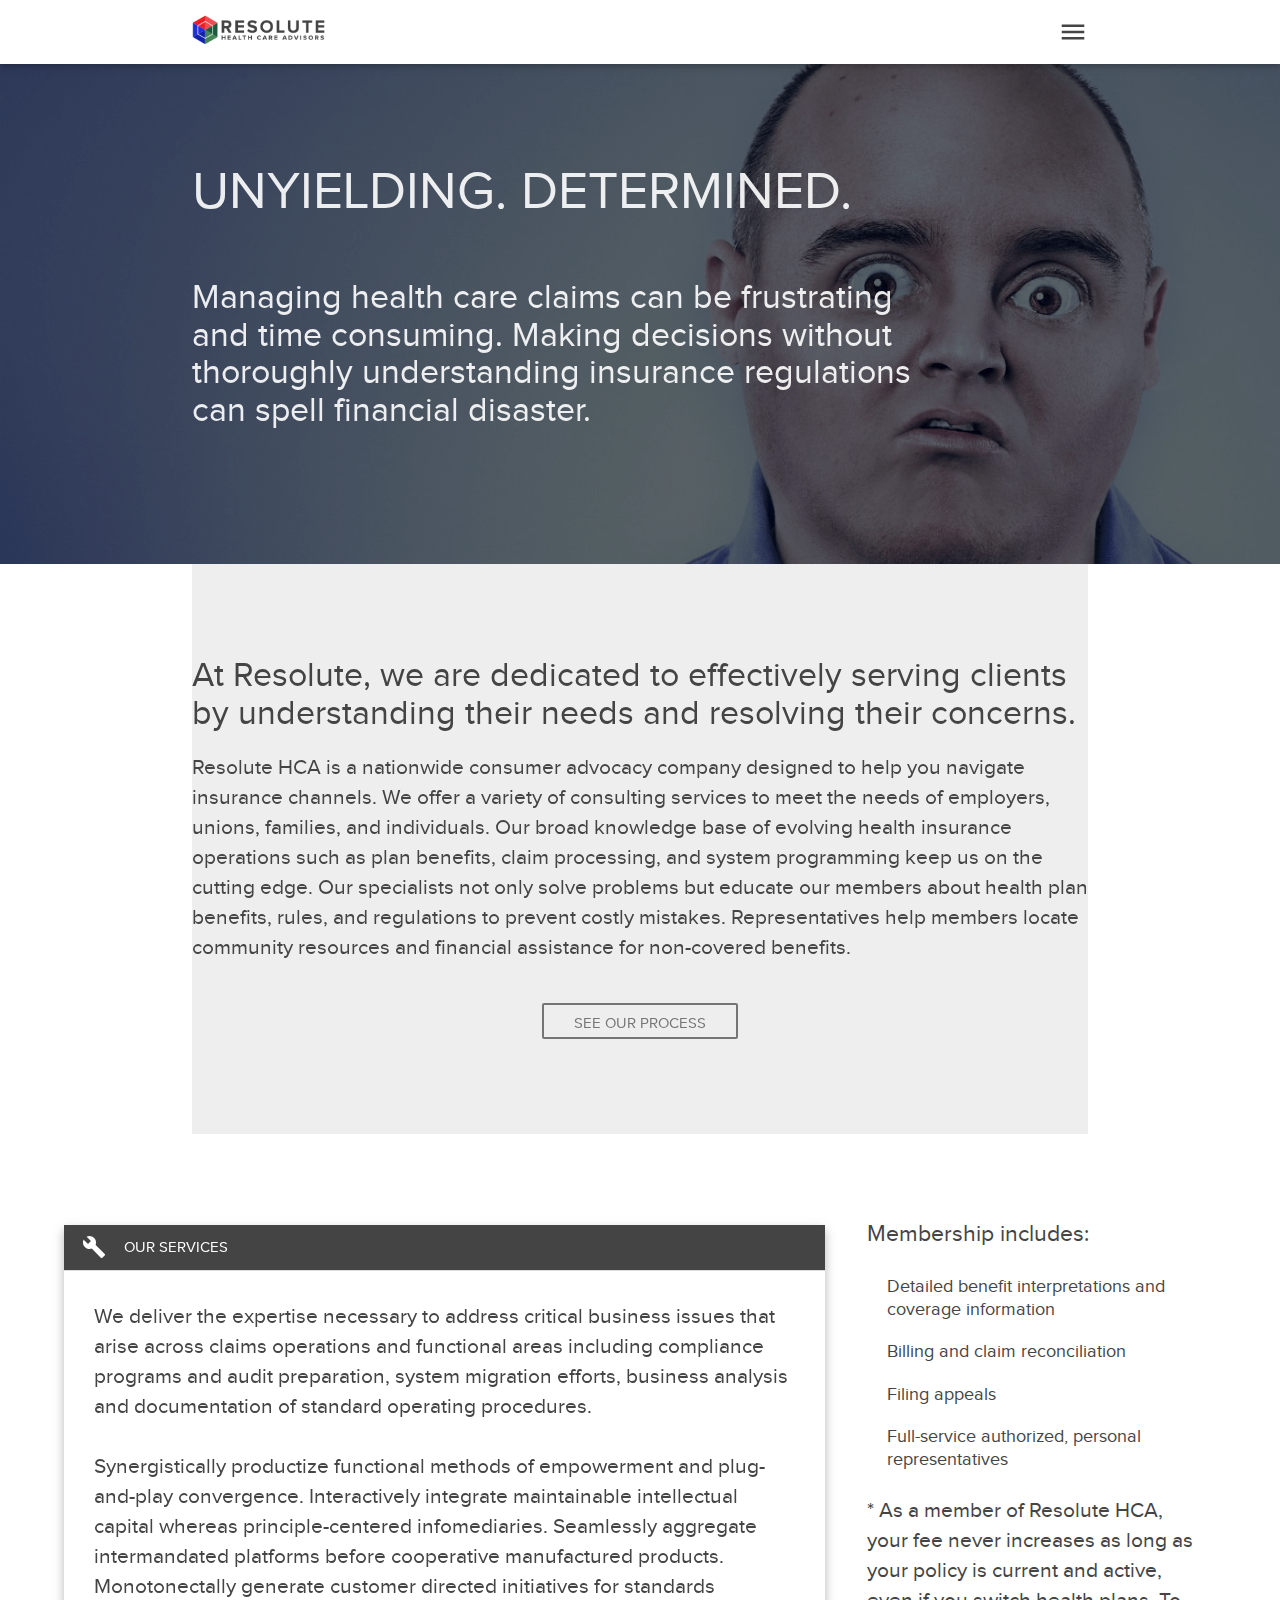
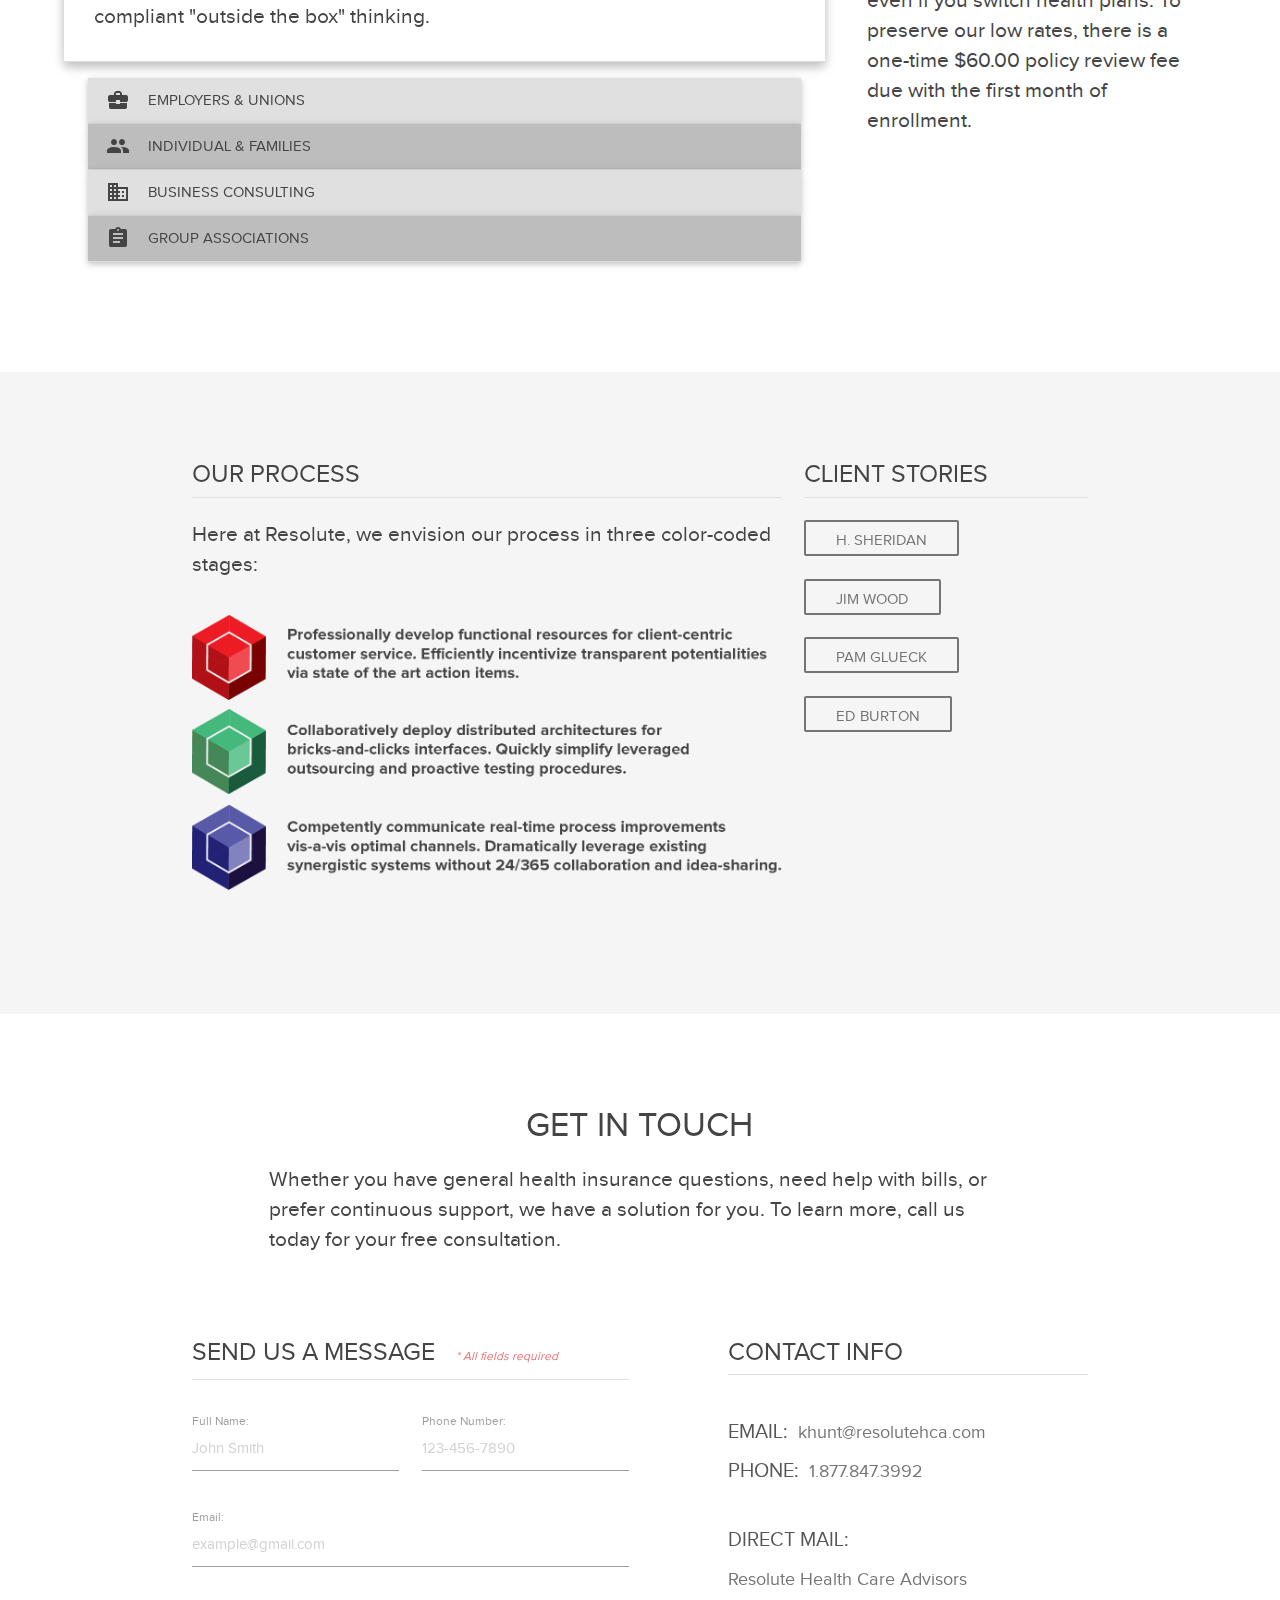
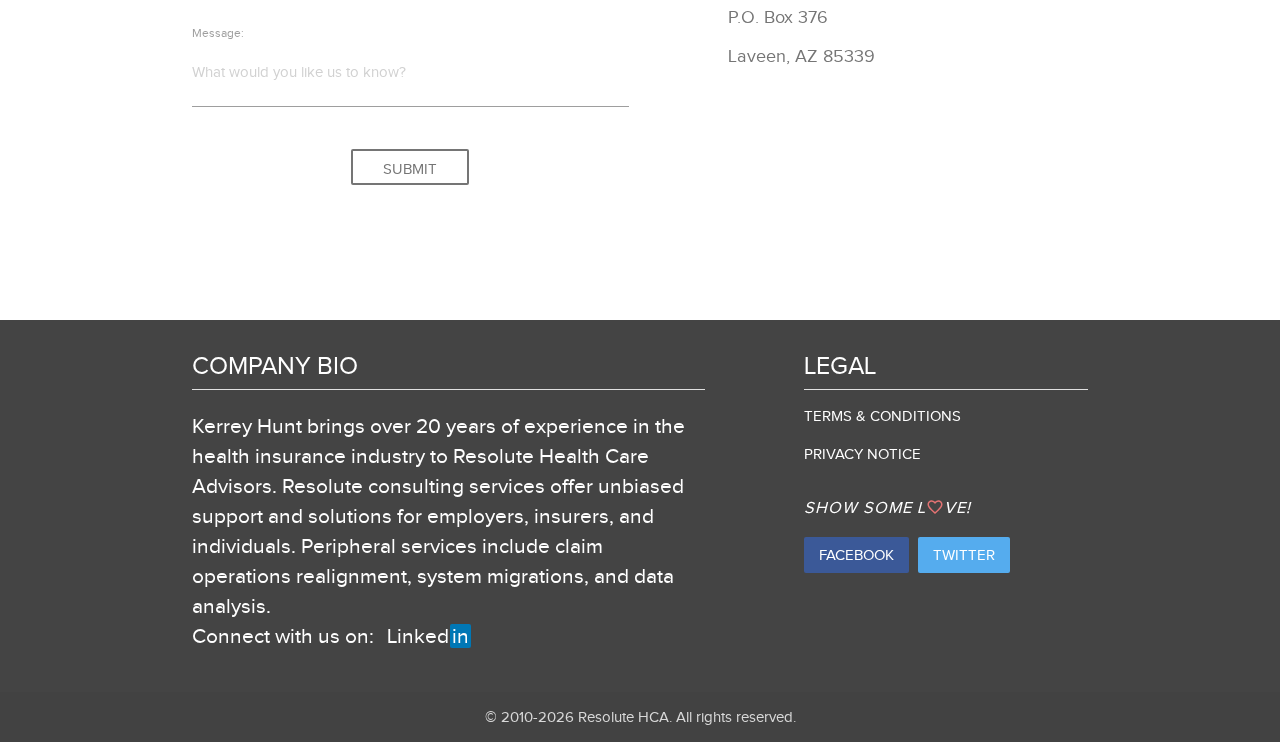
==== commit 2a2978ea: "Update index.html" ====
--- a/index.html
+++ b/index.html
@@ -80,8 +80,8 @@
   <!-- END OF HEADER -->
 
   <!-- ABOUT -->
-  <div id="about" class="container grey lighten-3 scrollspy">
-    <div class="section">
+  <div id="process" class="container scrollspy">
+    <div class="section grey lighten-3">
       <div class="row">
         <div class="col s12 left-align">
           <h4>At Resolute, we are dedicated to effectively serving clients by understanding their needs and resolving their concerns.</h4>
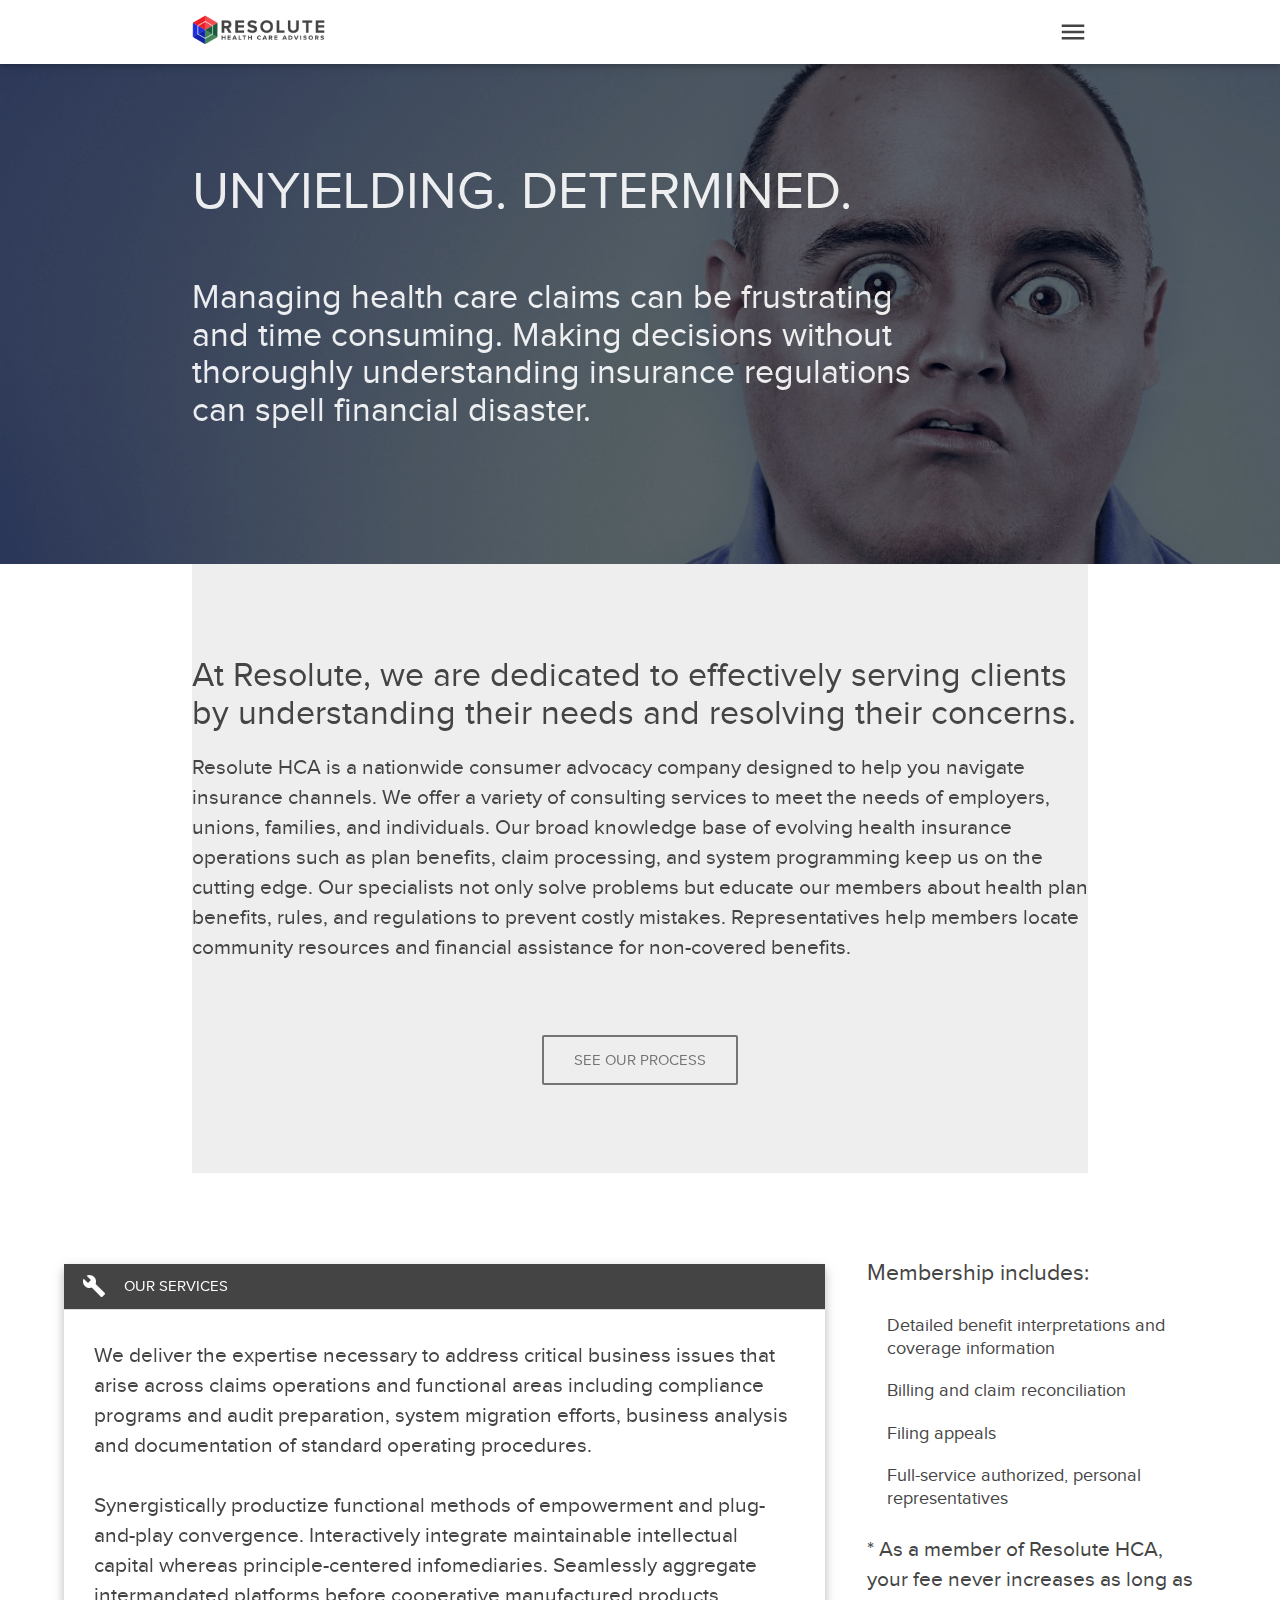
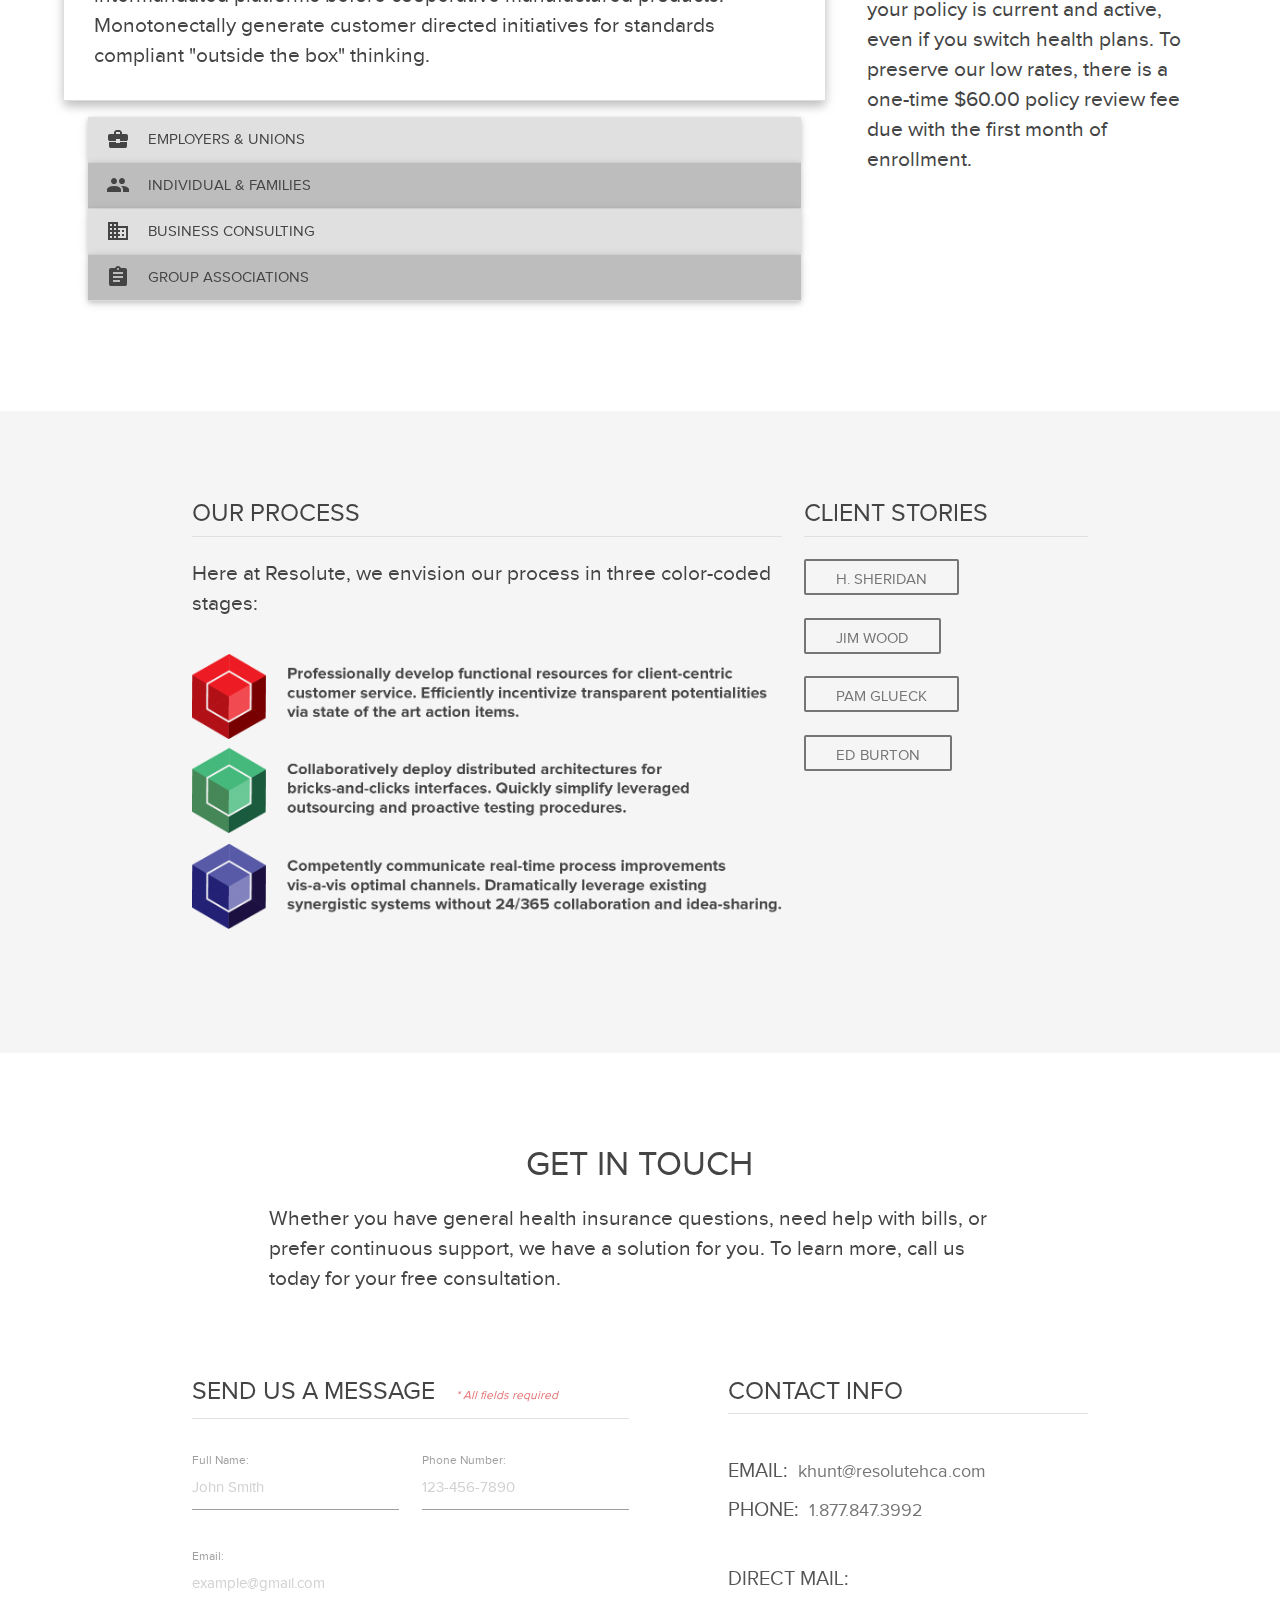
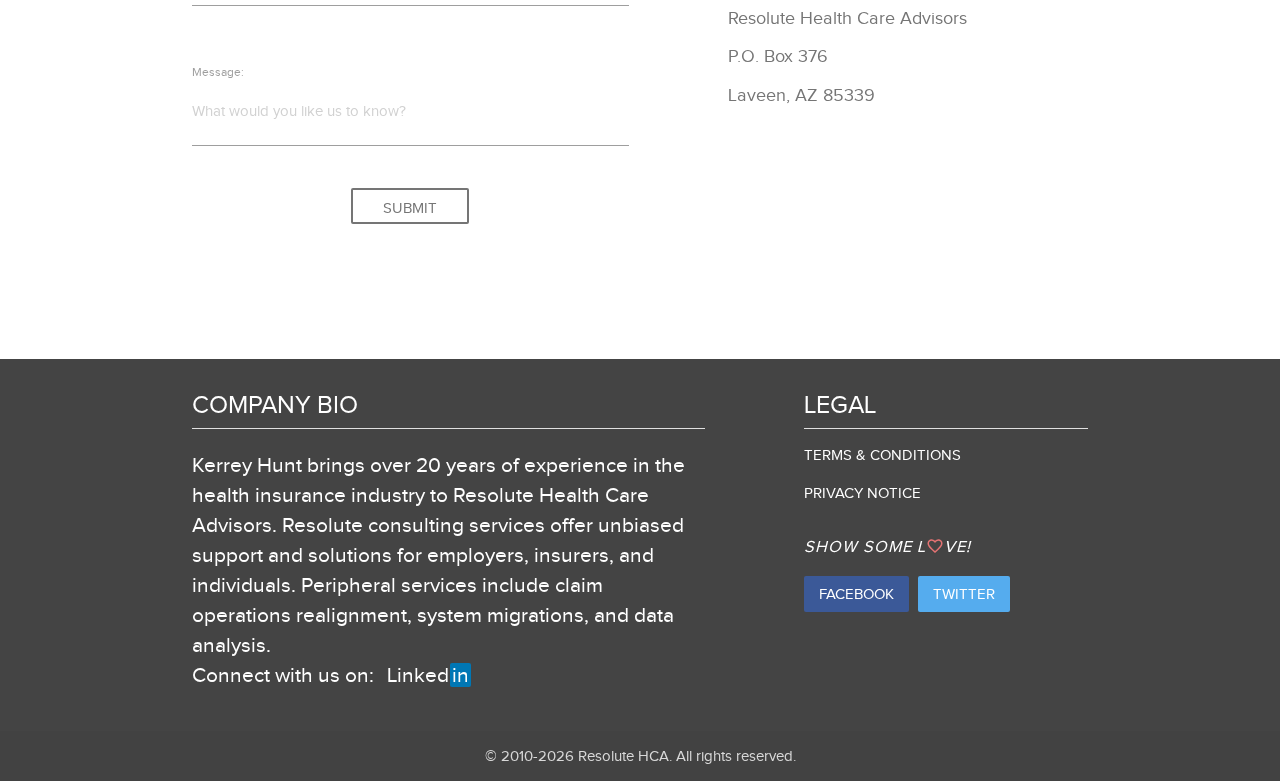
==== commit 273fb81f: "Update index.html" ====
--- a/index.html
+++ b/index.html
@@ -80,7 +80,7 @@
   <!-- END OF HEADER -->
 
   <!-- ABOUT -->
-  <div id="process" class="container scrollspy">
+  <div id="about" class="container scrollspy">
     <div class="section grey lighten-3">
       <div class="row">
         <div class="col s12 left-align">
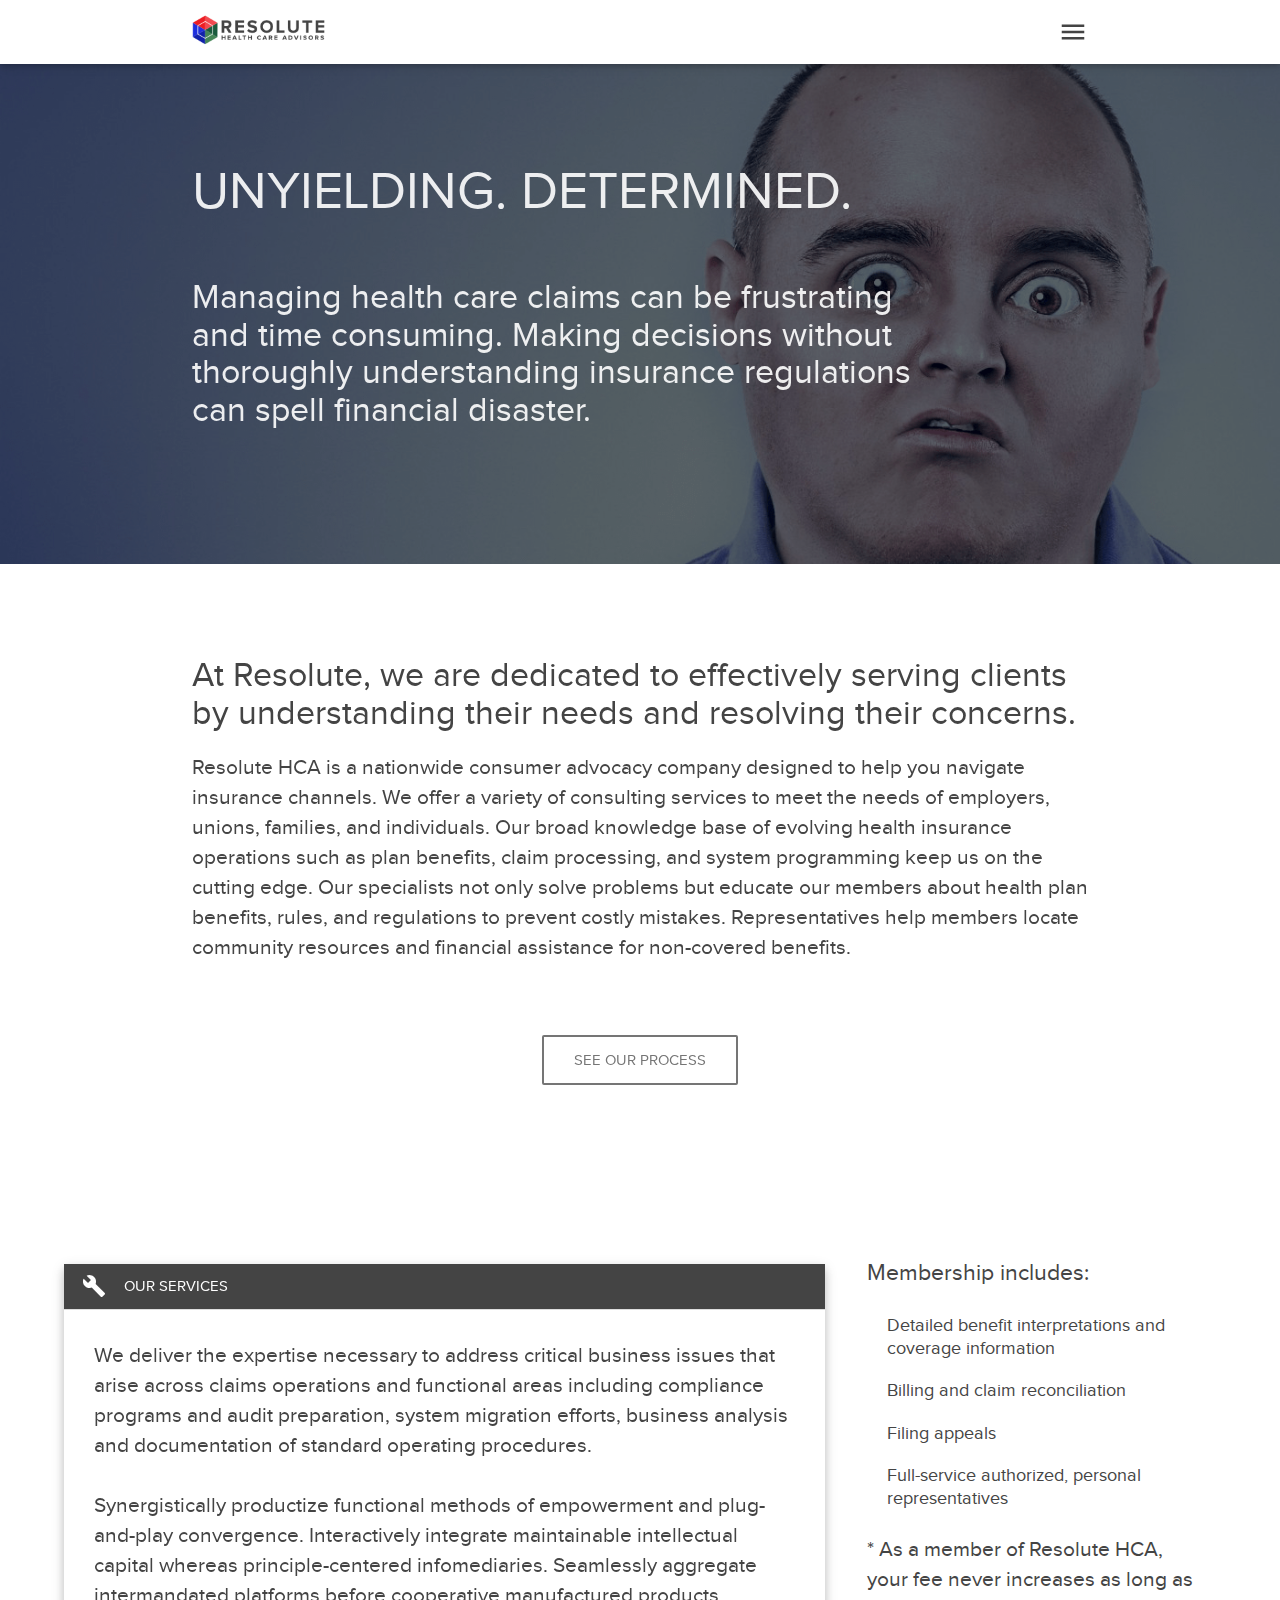
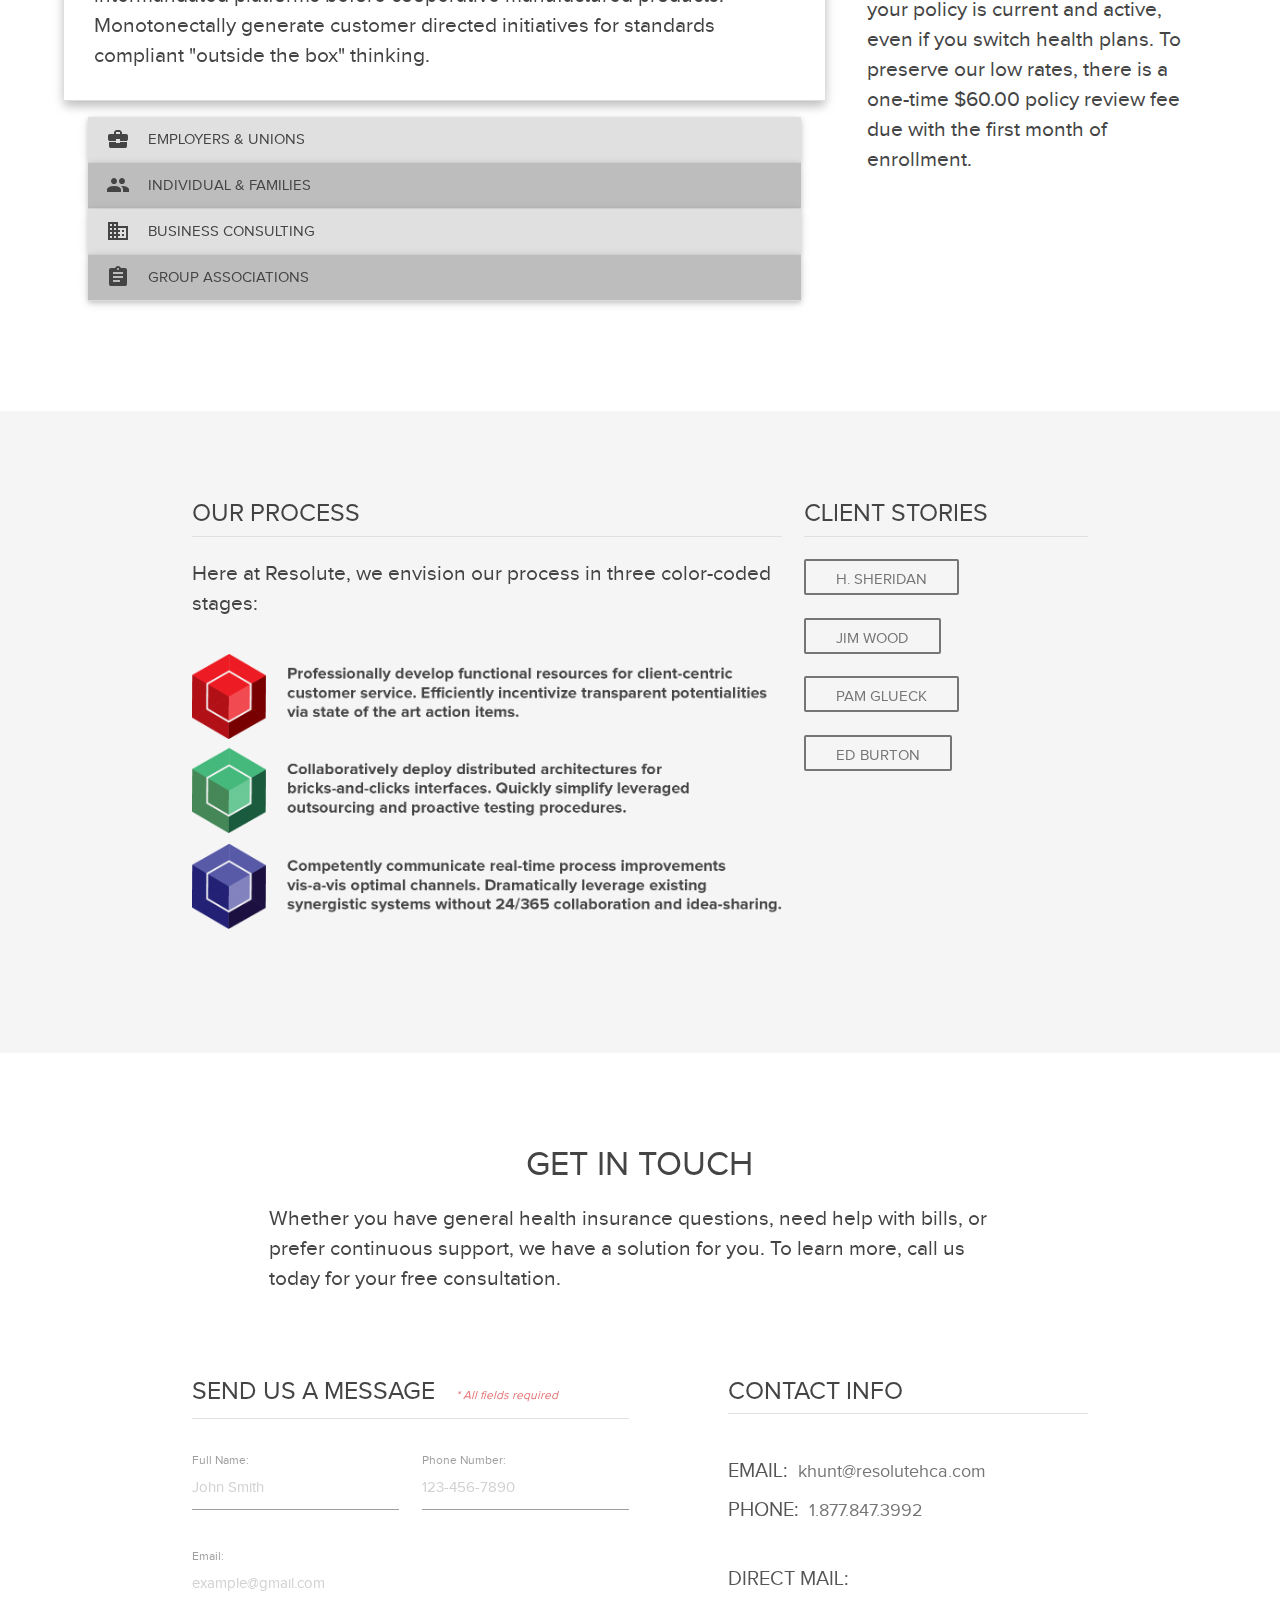
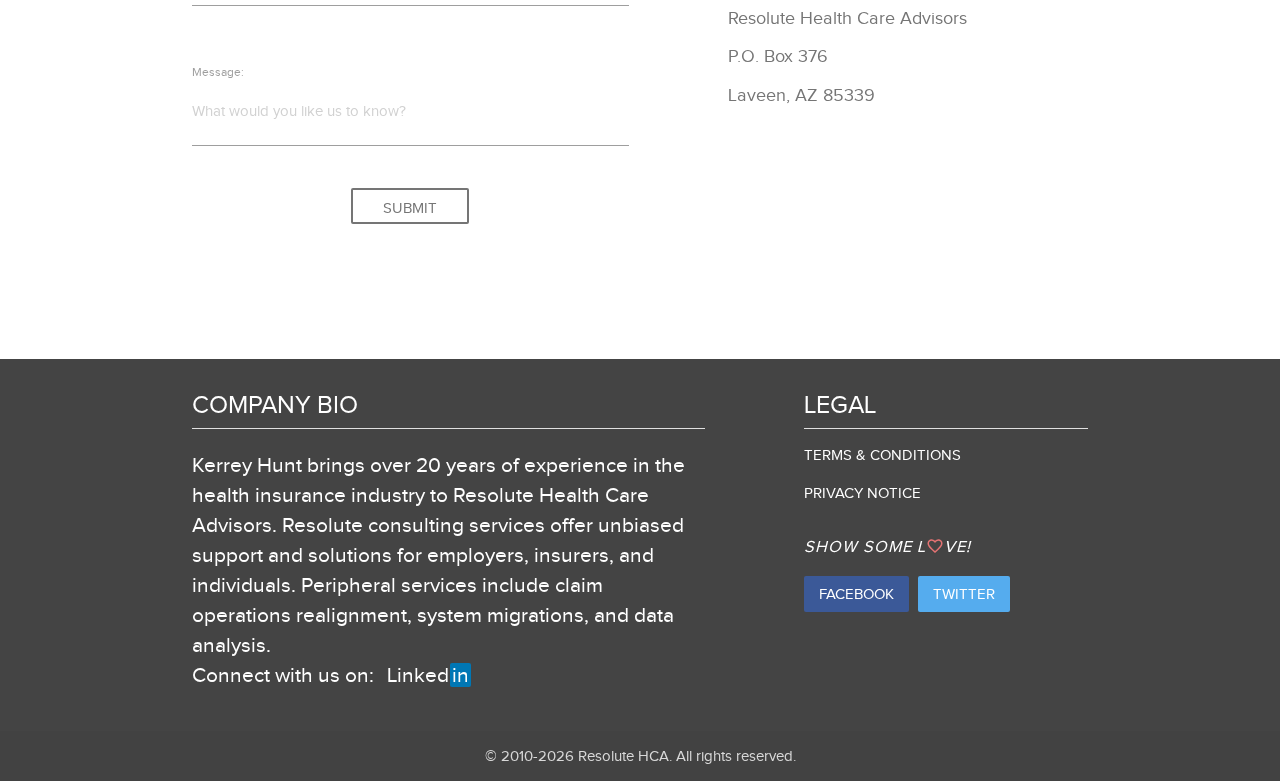
==== commit e6812f36: "Update index.html" ====
--- a/index.html
+++ b/index.html
@@ -81,7 +81,7 @@
 
   <!-- ABOUT -->
   <div id="about" class="container scrollspy">
-    <div class="section grey lighten-3">
+    <div class="section">
       <div class="row">
         <div class="col s12 left-align">
           <h4>At Resolute, we are dedicated to effectively serving clients by understanding their needs and resolving their concerns.</h4>
--- a/css/style.css
+++ b/css/style.css
@@ -118,6 +118,10 @@
 }
 
 /***** ABOUT *****/
+#about .container {
+  width: 100%;
+}
+
 #about .btn-flat {
   display: inline;
   padding: 1rem 2rem;
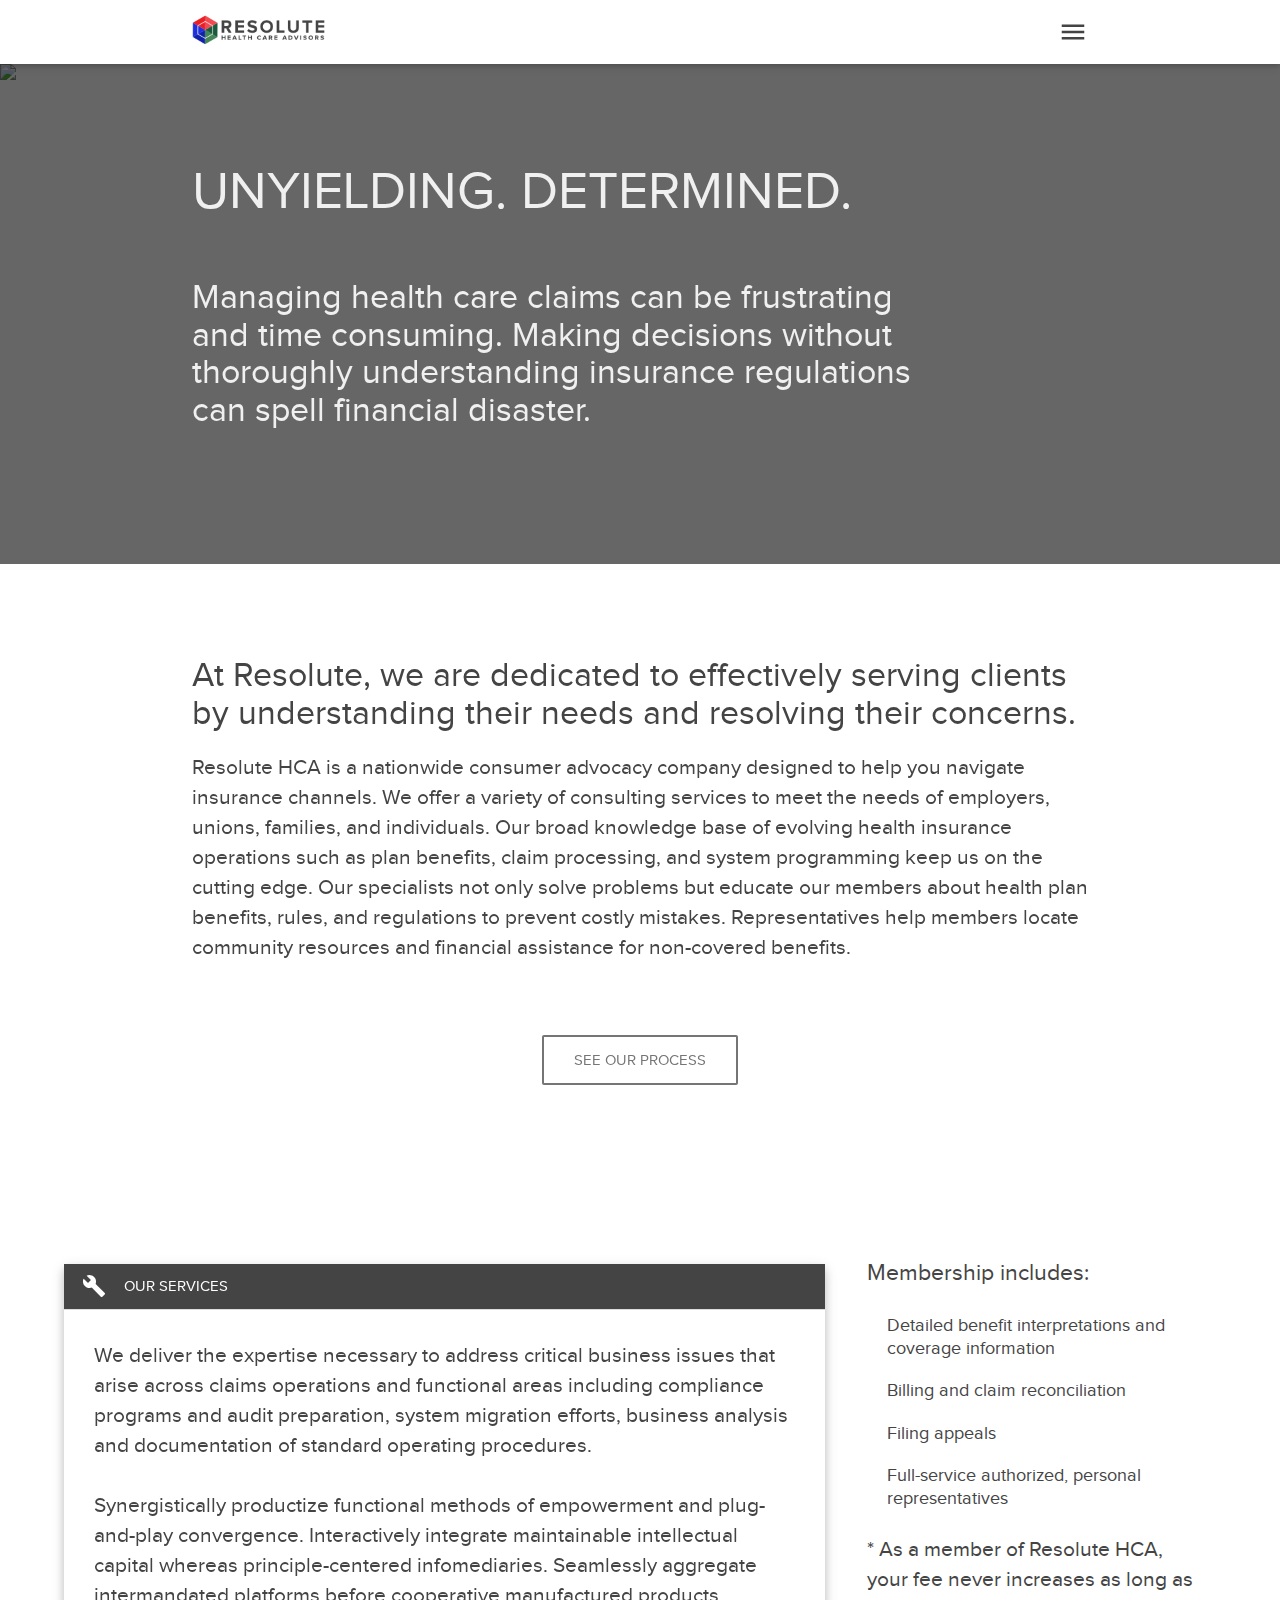
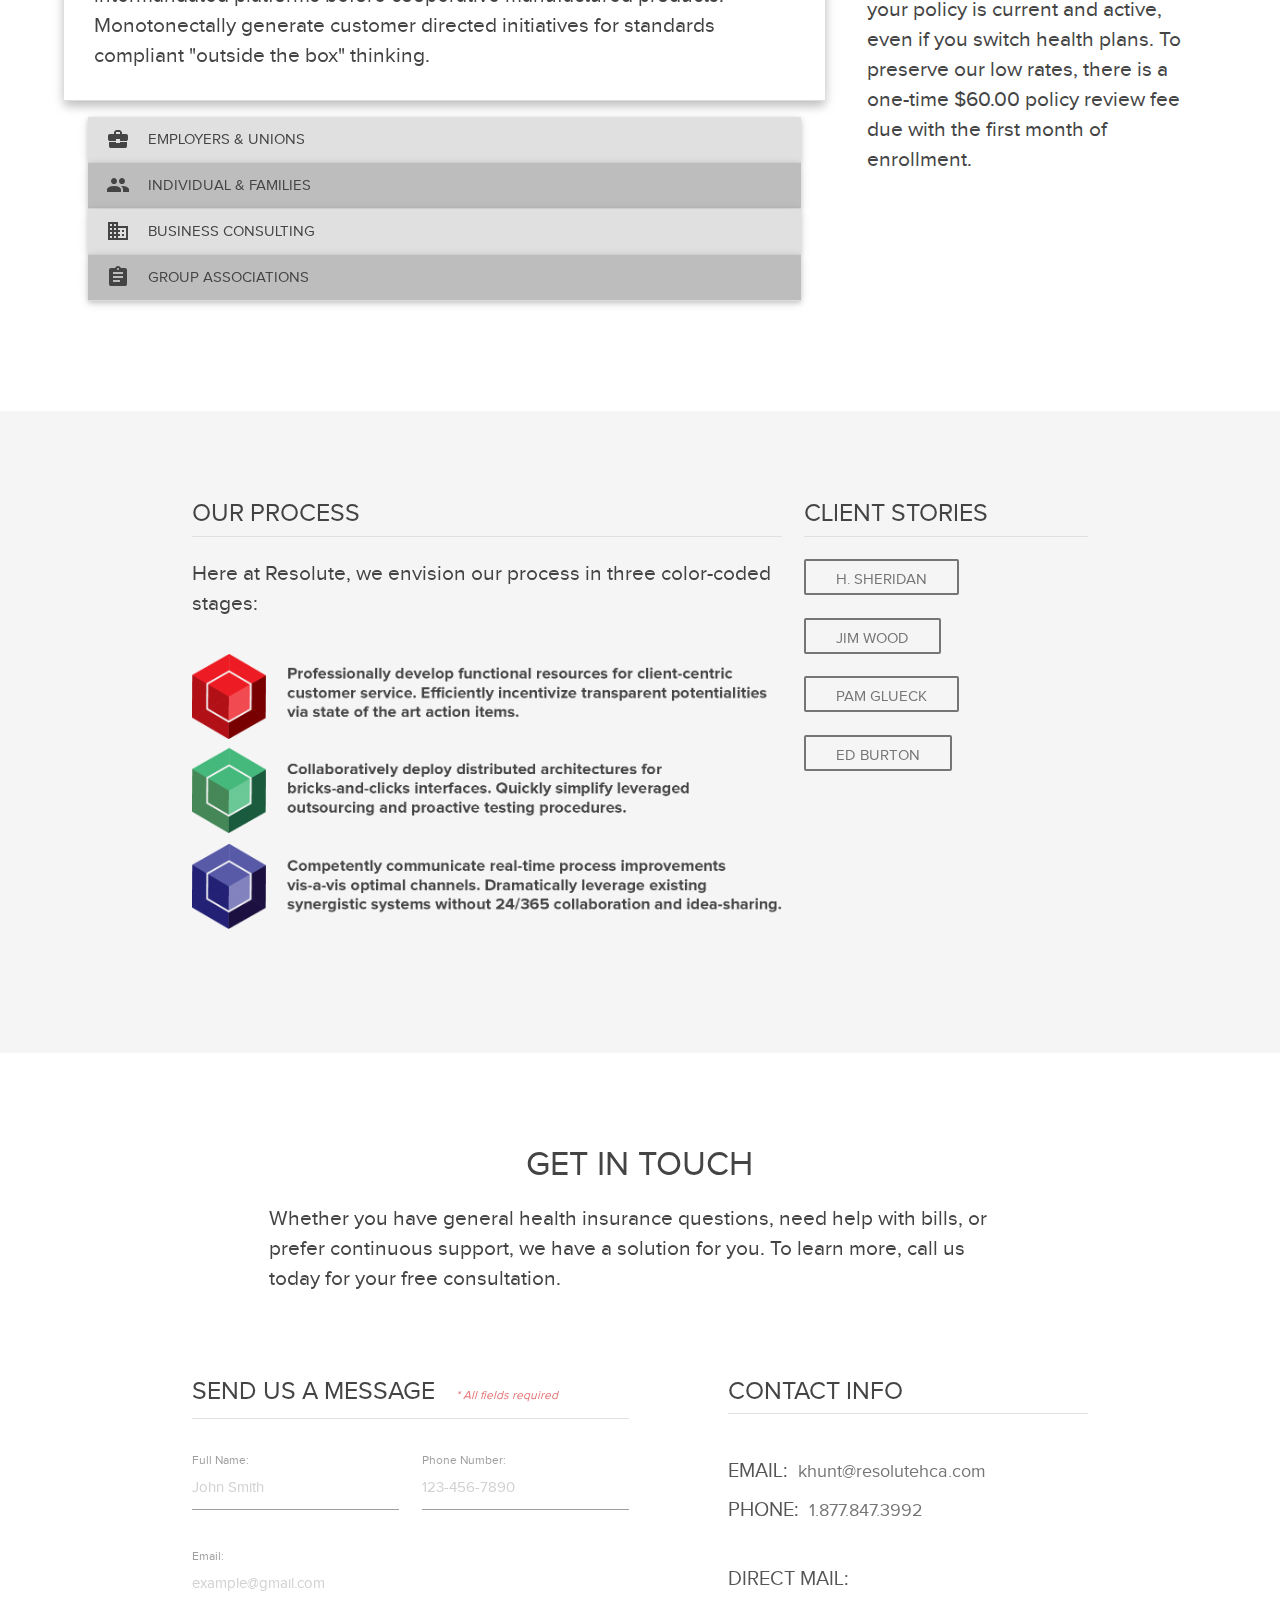
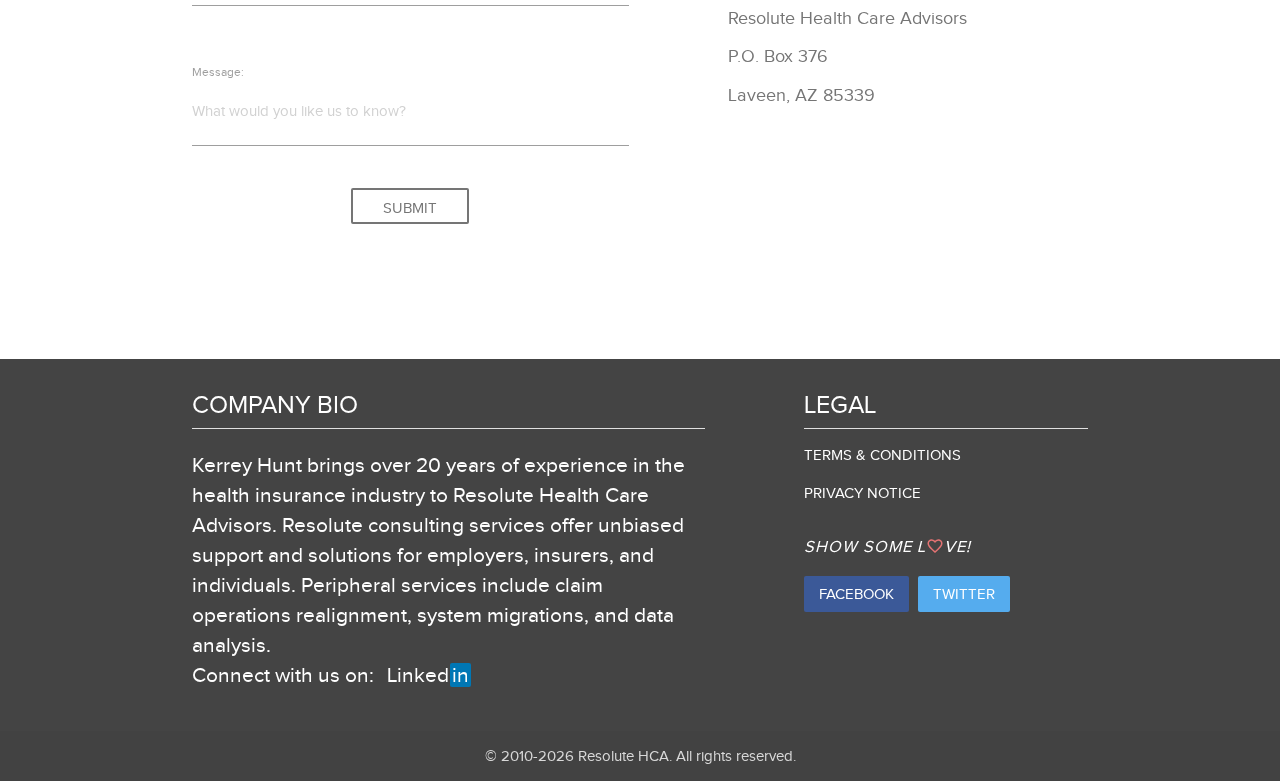
==== commit b7a71b82: "Update index.html" ====
--- a/index.html
+++ b/index.html
@@ -73,7 +73,7 @@
         </div>
       </div>
     <div class="parallax">
-      <img class="responsive-img" src="img/header-background.png" alt="Man looking surprised">
+      <img class="responsive-img" src="img/265H.jpg" alt="Man looking surprised">
     </div>
     </div>
   </div>
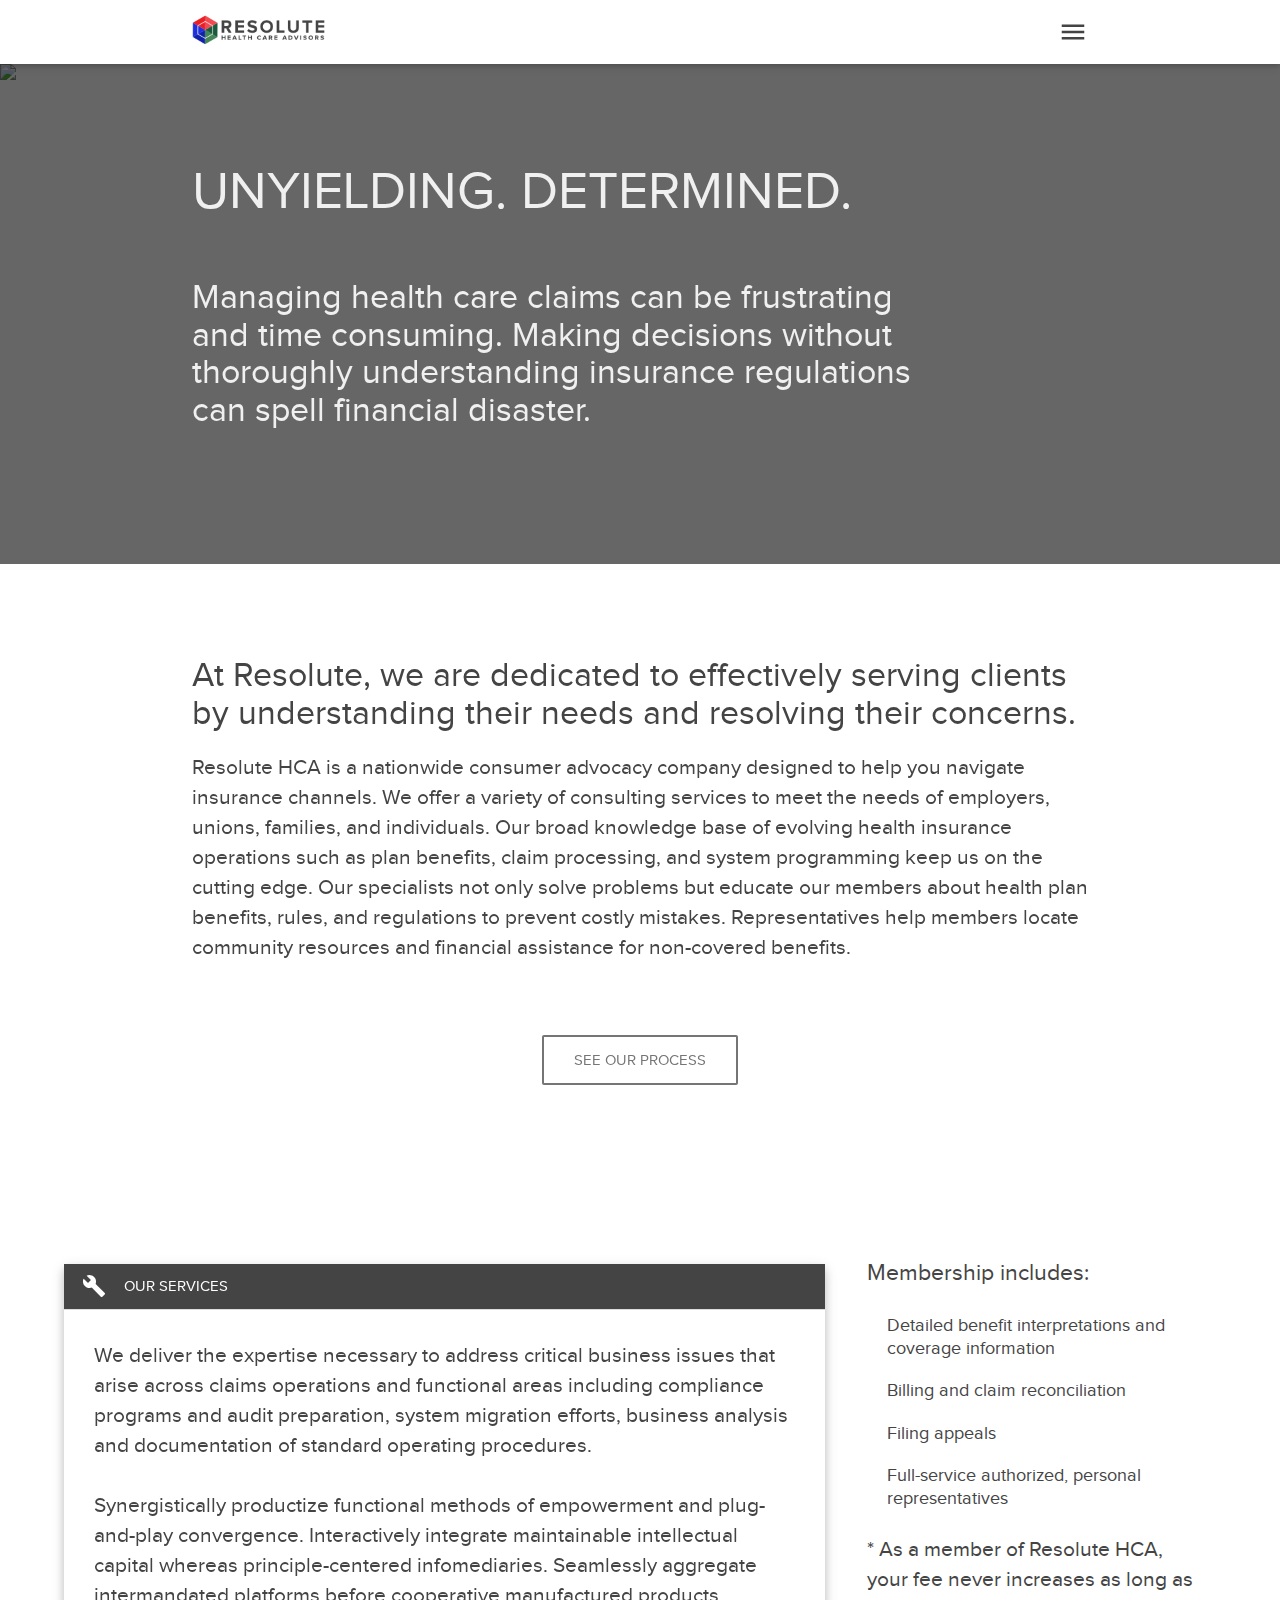
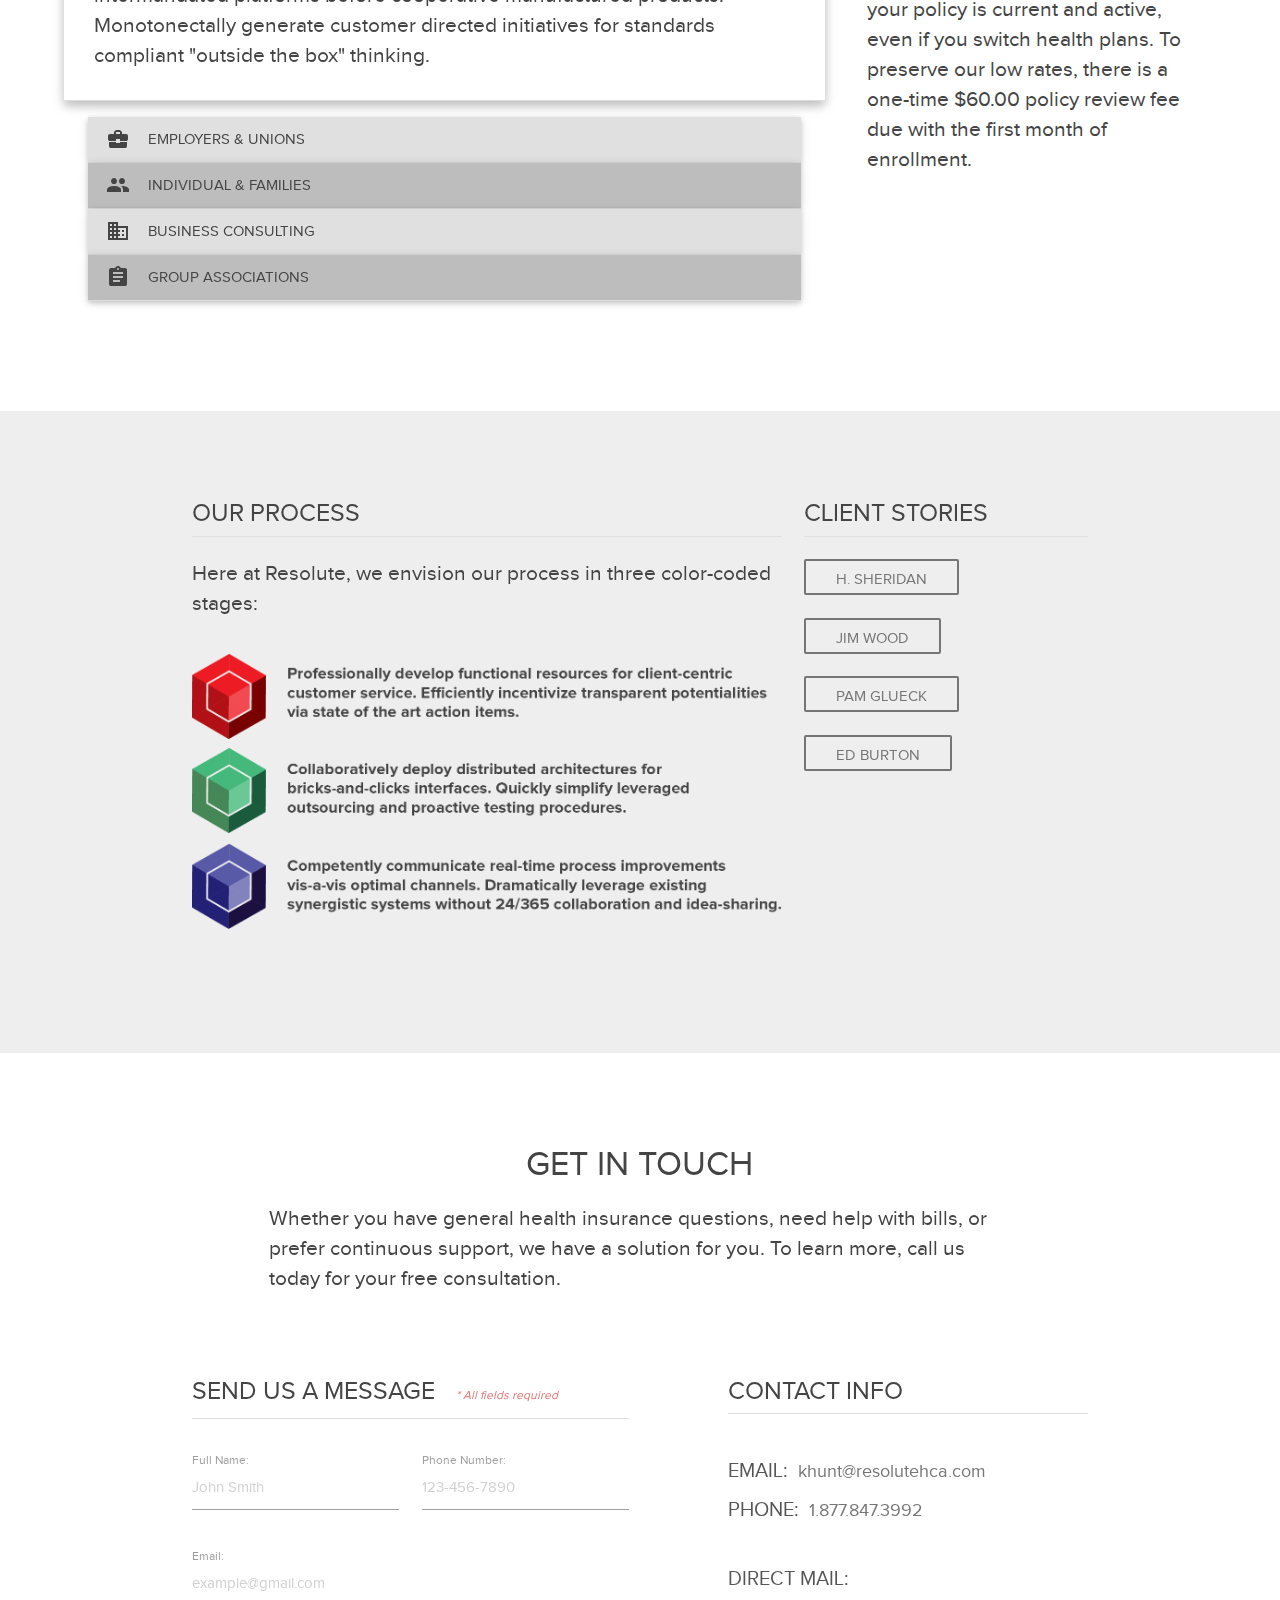
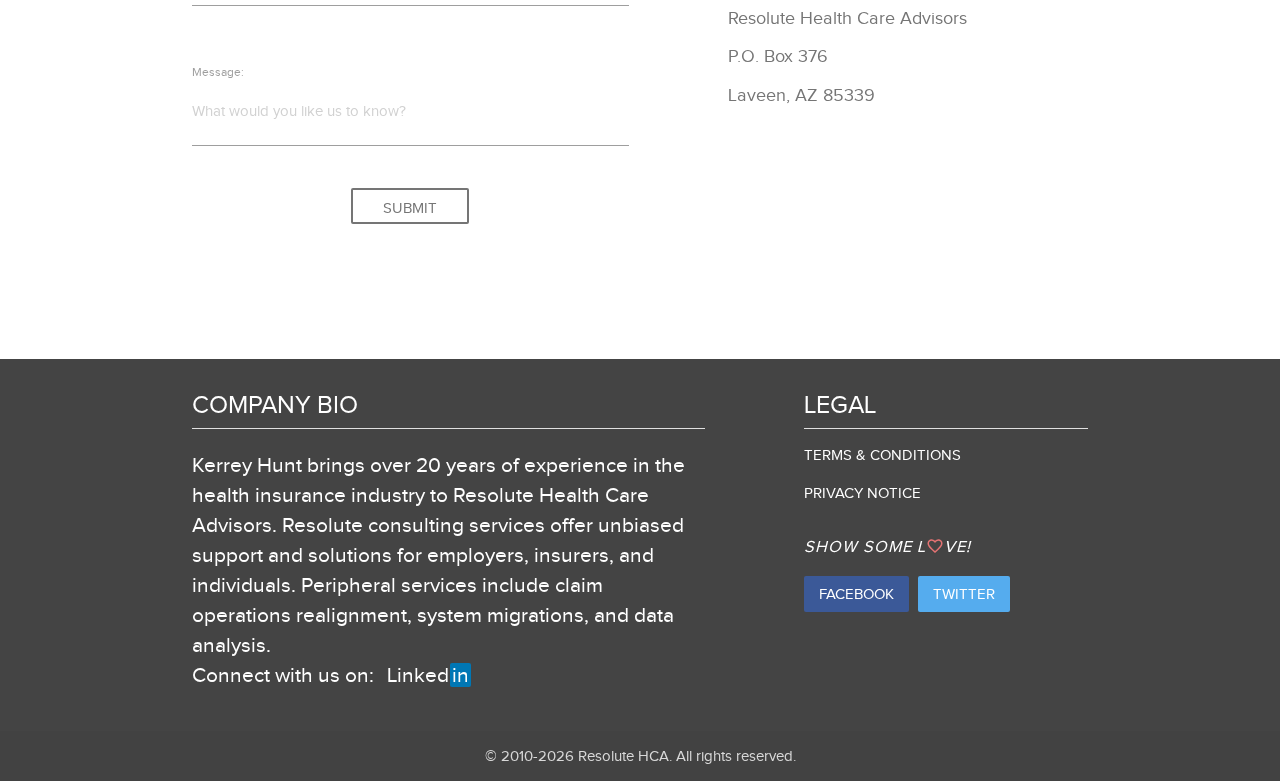
==== commit 1121dc14: "Update index.html" ====
--- a/index.html
+++ b/index.html
@@ -159,7 +159,7 @@
 
   <!-- CLIENT STORIES -->
     <div id="process" class="scrollspy">
-      <div class="section grey lighten-4"> 
+      <div class="section grey lighten-3"> 
         <div class="container">
           <div class="row">
             <div class="col l8 m12 s12">
